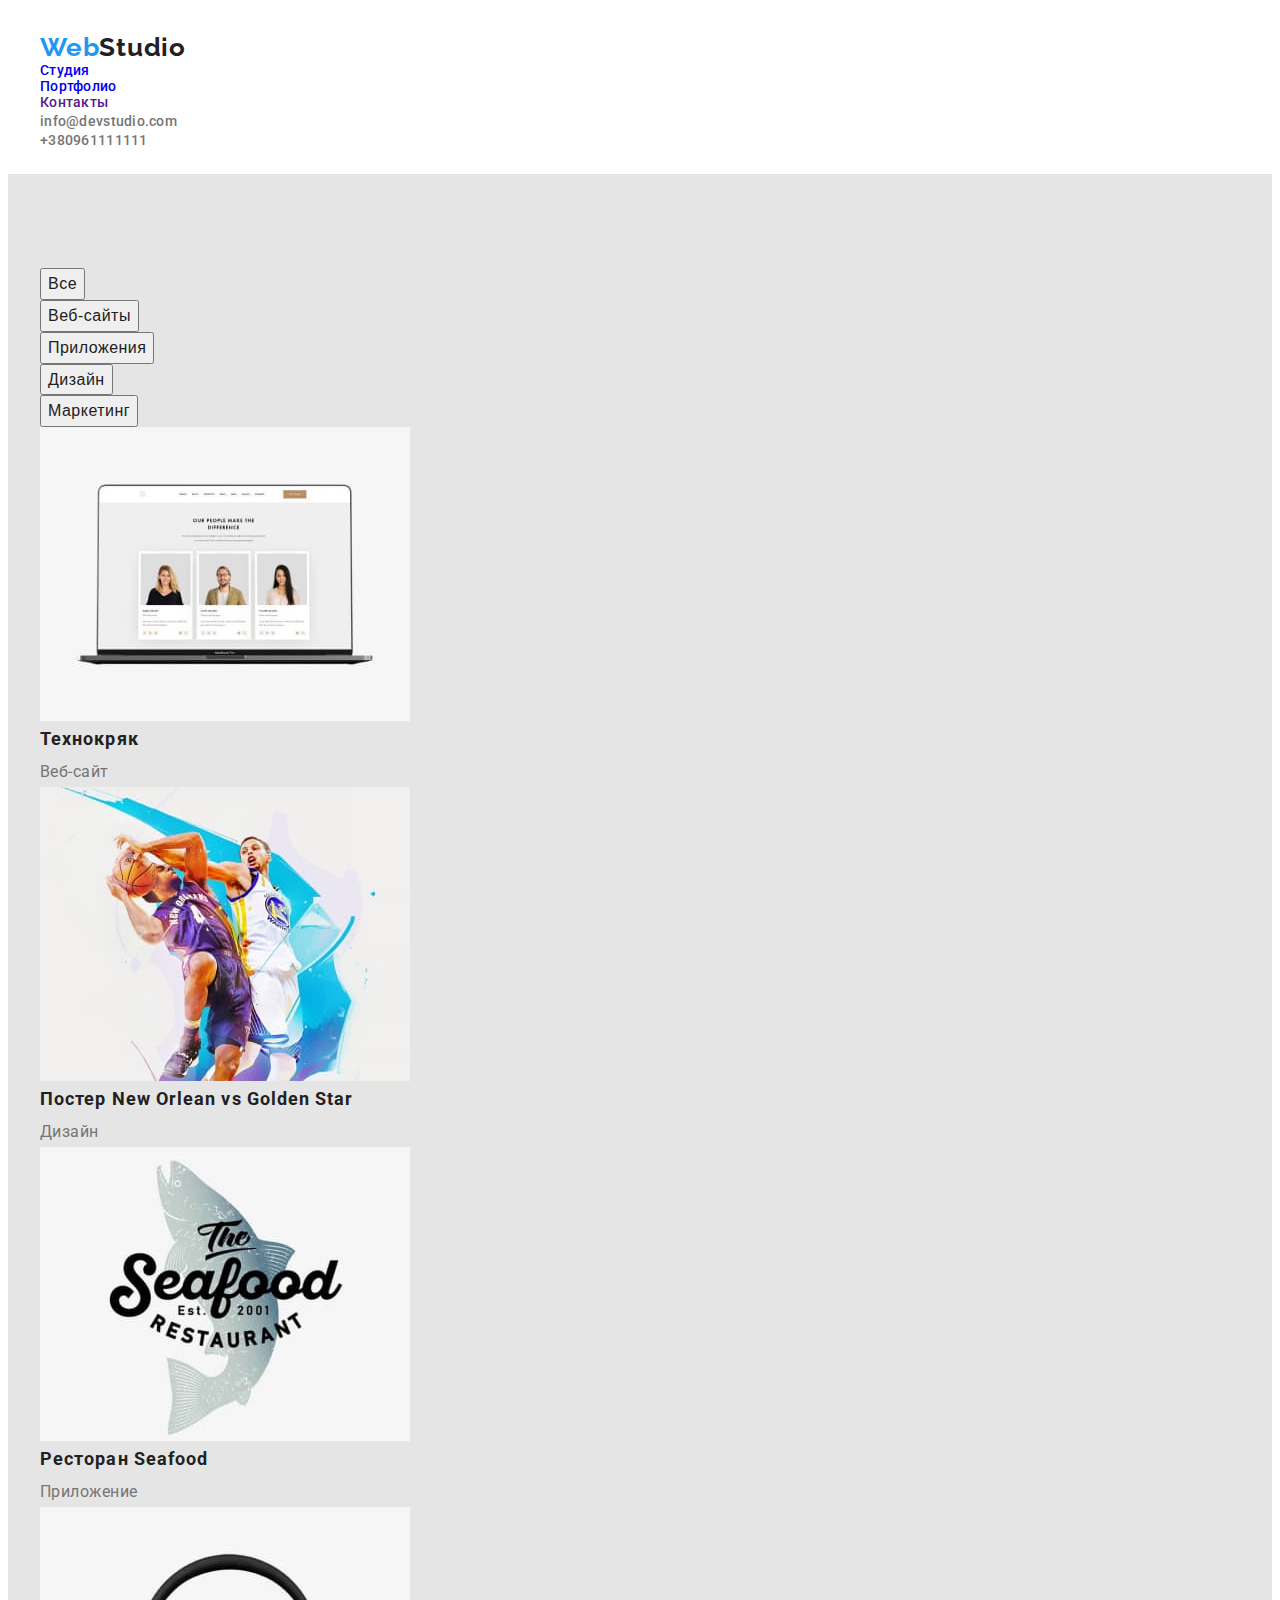
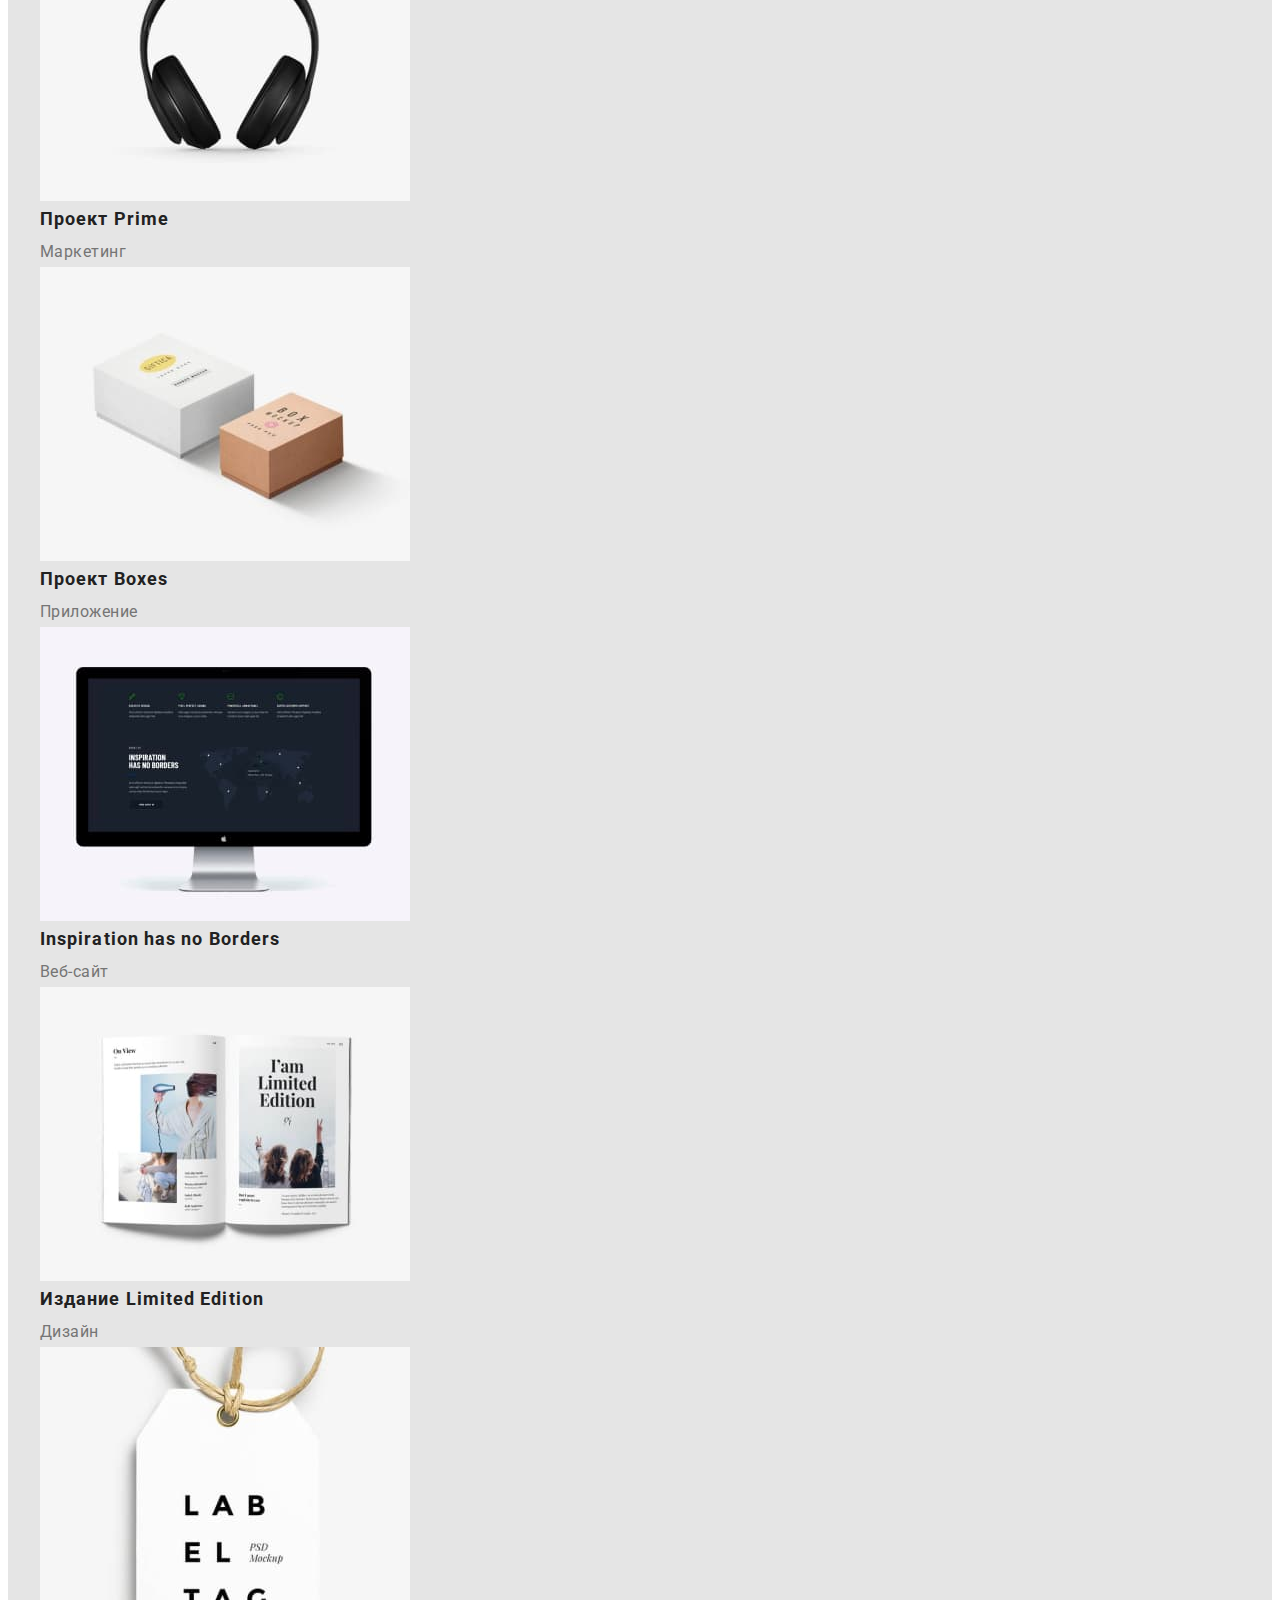
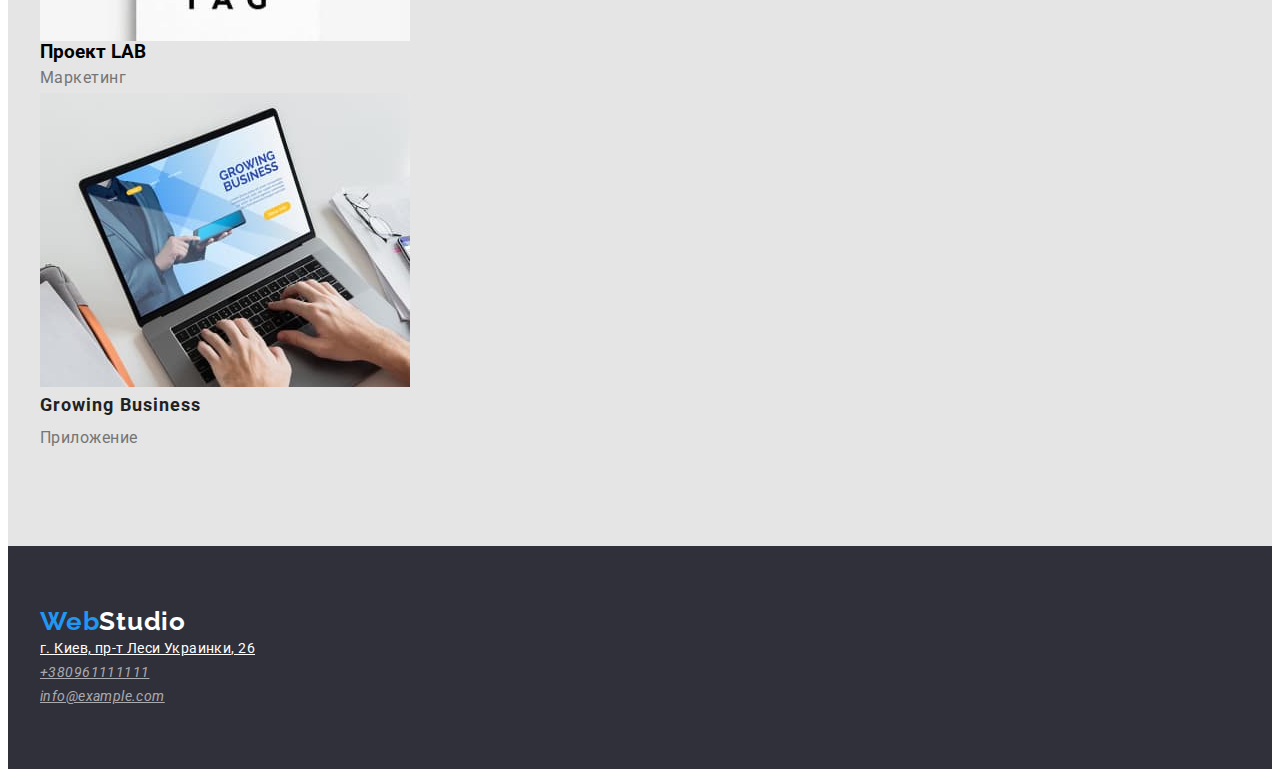
==== portfolio.html @ 47642f99 "02.01" ====
<!DOCTYPE html>
<html lang="en">
<head>
    <meta charset="UTF-8">
    <meta http-equiv="X-UA-Compatible" content="IE=edge">
    <meta name="viewport" content="width=device-width, initial-scale=1.0">
    <title>Document</title>
    <link rel="preconnect" href="https://fonts.googleapis.com">
    <link rel="preconnect" href="https://fonts.gstatic.com" crossorigin>
    <link href="https://fonts.googleapis.com/css2?family=Raleway:wght@700&family=Roboto:wght@400;500;700;900&display=swap" rel="stylesheet">
    <link rel="stylesheet" href="./css/styles.css">
</head>
<body>
    <header class="header">
        <div class="container">
        <a href="" class="logo link">Web<span class="logo-dark">Studio</span></a>
         <nav class="header-nav">
         <ul class="list header-list">
             <li class="header-item"><a class="link header-link" href="./index.html">Студия</a></li>
             <li class="header-item"><a class="link header-link" href="./navigation.html">Портфолио</a></li>
             <li class="header-item"><a class="link header-link" href="">Контакты</a></li>
         </ul>
     </nav>
     <ul class="list"> 
         <li><a class="link header-mail" href="mailto:info@devstudio.com">info@devstudio.com</a></li>
         <li><a class="link header-tel" href="tel:+380961111111">+380961111111</a></li>
     </ul>
    </div>
     </header>
    <main>
        <section class="navigation">
            <div class="container">
            <ul class="list navigation-list">
                <li><button type="button" class="navigation-btn">Все</button></li>
                <li><button type="button" class="navigation-btn">Веб-сайты</button></li>
                <li><button type="button" class="navigation-btn">Приложения</button></li>
                <li><button type="button" class="navigation-btn">Дизайн</button></li>
                <li><button type="button" class="navigation-btn">Маркетинг</button></li>
            </ul>
         <ul class="list navigation-list">
                <li class="navigation-item">
                    <img
                    src="./image2/img1.jpg"
                    alt="Веб-сайт"
                    width="370"
                    height="294"
                    />
                    <h3 class="navigation-title">Технокряк</h3>
                    <p class="navigation-text">Веб-сайт</p>
                </li>
                <li class="navigation-item">
                    <img
                    src="./image2/img2.jpg"
                    alt="Постер"
                    width=370"
                    height="294"
                    />
                    <h3 class="navigation-title" lang="en"> Постер New Orlean vs Golden Star</h3>
                    <p class="navigation-text">Дизайн</p>
                </li>
                <li class="navigation-item">
                    <img
                    src="./image2/img3.jpg"
                    alt="Ресторан"
                    width="370"
                    height="294"
                    />
                    <h3 class="navigation-title">Ресторан Seafood</h3>
                    <p class="navigation-text">Приложение</p>
                </li>
                <li class="navigation-item">
                    <img
                    src="./image2/img4.jpg"
                    alt="Наушники"
                    width="370"
                    height="294"
                    />
                    <h3 class="navigation-title">Проект Prime</h3>
                    <p class="navigation-text">Маркетинг</p>
                </li>
                <li class="navigation-item">
                    <img
                    src="./image2/img5.jpg"
                    alt="Коробки"
                    width="370"
                    height="294"
                    />
                    <h3 class="navigation-title">Проект Boxes</h3>
                    <p class="navigation-text">Приложение</p>
                </li>
                <li class="navigation-item">
                    <img
                    src="./image2/img6.jpg"
                    alt="Экран" 
                    width="370"
                    height="294"
                    />
                    <h3 class="navigation-title" lang="en">Inspiration has no Borders</h3>
                    <p class="navigation-text">Веб-сайт</p>
                </li>
                <li class="navigation-item">
                    <img
                    src="./image2/img7.jpg"
                    alt="Журнал"
                    width="370"
                    height="294"
                    />
                    <h3 class="navigation-title">Издание Limited Edition</h3>
                    <p class="navigation-text">Дизайн</p>
                </li>
                <li class="navigation-item">
                    <img
                    src="./image2/img8.jpg"
                    alt="Ярлык"
                    width="370"
                    height="294"
                    />
                    <h3>Проект LAB</h3>
                    <p class="navigation-text">Маркетинг</p>
                </li>
                <li class="navigation-item">
                    <img
                    src="./image2/img9.jpg"
                    alt="Ноутбук"
                    width="370"
                    height="294"
                    />
                    <h3 class="navigation-title" lang="en">Growing Business</h3>
                    <p class="navigation-text">Приложение</p>
                </li>
            </ul>
        </div>
        </section>
        <section class="footer">
            <div class="container"> 
            <a href="" class="logo link">Web<span class="logo-white">Studio</span></a>
            <address>
                <ul class="list">
                    <li><a class="link-footer-address" href="https://goo.gl/maps/i7HhmgkpNzpsG96B9" target="_blank" rel="noopener noreferrer">г. Киев, пр-т Леси Украинки, 26</a></li>
                    <li><a class="link-footer-tel" href="tel:+380961111111">+380961111111</a></li>
                    <li><a class="link-footer-link" href="mailto:info@example.com">info@example.com</a></li>
                </ul>
            </address>
        </div>
        </section>
    </main>
</body>
</html>
---- css/styles.css ----
:root{
  /*header*/
  --header-background: #FFFFFF;
  --header-hover-focus: #2196F3;
  --header-main: #212121;
  --header-main2:  #757575;
  /*hero*/
  --hero-background: #2F303A;
  --hero-title: #FFFFFF;
  /*section*/
  --section-background: #E5E5E5;
  --section-title: #212121;
  --section-text: #757575;
  /*content*/
  --content-background: #F5F4FA;
  --content-title: #212121;
  --content-headline: #757575;
  /*footer*/
  --footer-color-logo: #FFFFFF;




}

body {
  font-family: Roboto, sans-serif ;  
}

p, h1, h2, h3, h4, h5, h6 {
  margin: 0;
}

ul{
  margin: 0;
  padding: 0;
}

button{
  cursor: pointer;
}

.list {
    list-style: none;
}

.link {
    text-decoration: none;
}

.container {
  width: 1200px;
  padding-left: 15px;
  padding-right: 15px;
  margin: 0 auto;
}

img {
  display: block;
}
/* ---------------------------HEADER-----------------------------*/

.header{
  background-color: var(--header-background);
  padding-top: 24px;
  padding-bottom: 25px;
}

.logo{
font-family: Raleway;
font-weight: 700;
font-size: 26px;
line-height: 1.19;
/* identical to box height */
letter-spacing: 0.03em;
color: var(--header-hover-focus);
}

.logo-dark{
  color: var(--header-main);
}



.header-item{
font-weight: 500;
font-size: 14px;
line-height: 1.14;
letter-spacing: 0.02em;

color: var(--header-second);
}

.header-link:hover,
.header-link:focus{

  color: var(--header-hover-focus) ;
}

.header-mail,
.header-tel {
font-weight: 500;
font-size: 14px;
line-height: 1.14;
letter-spacing: 0.02em;

color: var(--header-main2);
}

.header-mail:hover,
.header-mail:focus{
  color: var(--header-hover-focus);
}

.header-tel:hover,
.header-tel:focus{
  color: var(--header-hover-focus);
}

/*------------------Hero-----------------*/

.hero{
  background-color: var(--hero-background);
  padding-top: 200px;
  padding-bottom: 200px;
}

.hero-title{
font-weight: 900;
font-size: 44px;
line-height: 1.36;
/* or 136% */
text-align: center;
letter-spacing: 0.06em;
text-transform: uppercase;
color: var(--hero-title);
}

.hero-btn{
font-weight: 700;
font-size: 16px;
line-height: 1.87;
/* identical to box height, or 187% */

display: flex;
align-items: center;
text-align: center;
letter-spacing: 0.06em;

color: var(--hero-title);
}

.hero-btn{
  background-color: var(--header-hover-focus);
}
.hero-btn:hover,
.hero-btn:focus{
  background-color: var(--header-hover-focus)
}

/*---------------------section----------------*/

.section{
  background-color: var(--section-background);
 padding-top: 94px;
 padding-bottom: 94px;
}

.section-pretitle{
font-weight: 700;
font-size: 14px;
line-height: 1.14;
letter-spacing: 0.03em;
text-transform: uppercase;

color: var(--section-title);
}

.section-text{
font-weight: 400;
font-size: 14px;
line-height: 1.71;
/* or 171% */

letter-spacing: 0.03em;

color: var(--section-text);
}

.section-title{
font-weight: 700;
font-size: 36px;
line-height: 42px;
text-align: center;
letter-spacing: 0.03em;

color: var(--section-title)


}

/*------------------------Content---------------*/

.content{
  background-color: var(--content-background);
padding-top: 94px;
padding-bottom: 94px;
}

.content-title{
font-weight: 700;
font-size: 36px;
line-height: 1.16;
text-align: center;
letter-spacing: 0.03em;

color: var(--content-title);
}

.content-after-title{
font-weight: 500;
font-size: 16px;
line-height: 1.19;
/* identical to box height */

text-align: center;
letter-spacing: 0.03em;

color: var(--content-title);
}

.content-headline{
font-weight: 400;
font-size: 16px;
line-height: 1.19;
/* identical to box height */

text-align: center;
letter-spacing: 0.03em;

color: var(--content-headline);
}

/*------------Footer--------------*/

.footer{
  background-color: var(--hero-background);
padding-top: 60px;
padding-bottom: 60px;
}


.logo-white{
  color:var(--footer-color-logo)
}

.link-footer-address{
  font-family: Roboto;
font-style: normal;
font-weight: 400;
font-size: 14px;
line-height: 1.71;
/* or 171% */

letter-spacing: 0.03em;

color: var(--footer-color-logo);

}

.link-footer-tel,
.link-footer-link{
font-weight: 400;
font-size: 14px;
line-height: 1.71;
/* or 171% */

letter-spacing: 0.03em;

color: rgba(255, 255, 255, 0.6);

}

/*--------------------Navigation----------------*/

.navigation{
  background-color: var(--section-background);
padding-top: 94px;
padding-bottom: 94px;
}

.navigation-btn{
font-weight: 500;
font-size: 16px;
line-height: 1.62;
/* identical to box height, or 162% */

text-align: center;
letter-spacing: 0.03em;

color: var(--section-title);
}

.navigation-btn:hover,
.navigation-btn:focus{
  background-color: var(--header-hover-focus);
  color: var(--footer-color-logo);
}
.navigation-title{
font-weight: 700;
font-size: 18px;
line-height: 2;
/* identical to box height, or 200% */

letter-spacing: 0.06em;

color: var(--section-title);
}
.navigation-text{
font-weight: 400;
font-size: 16px;
line-height: 1.87;
/* identical to box height, or 187% */

letter-spacing: 0.03em;

color: var(--header-main2);
}
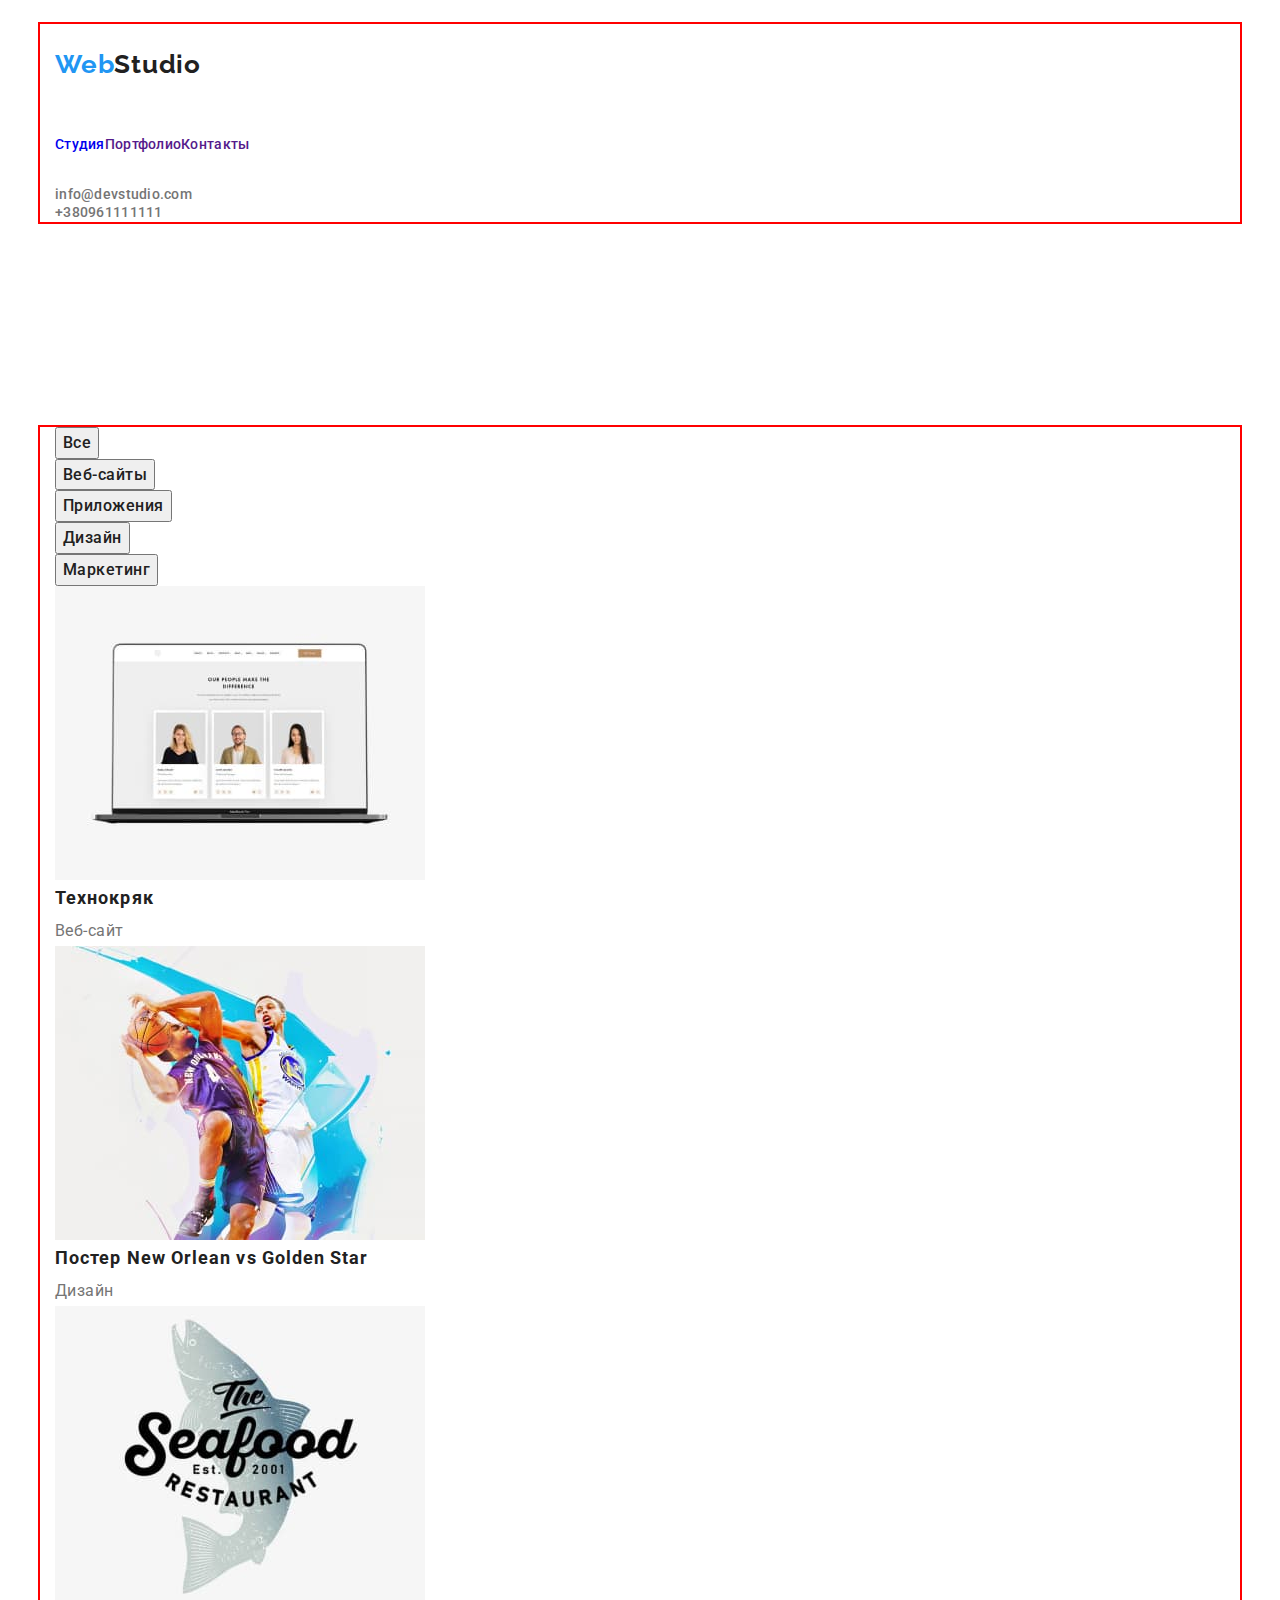
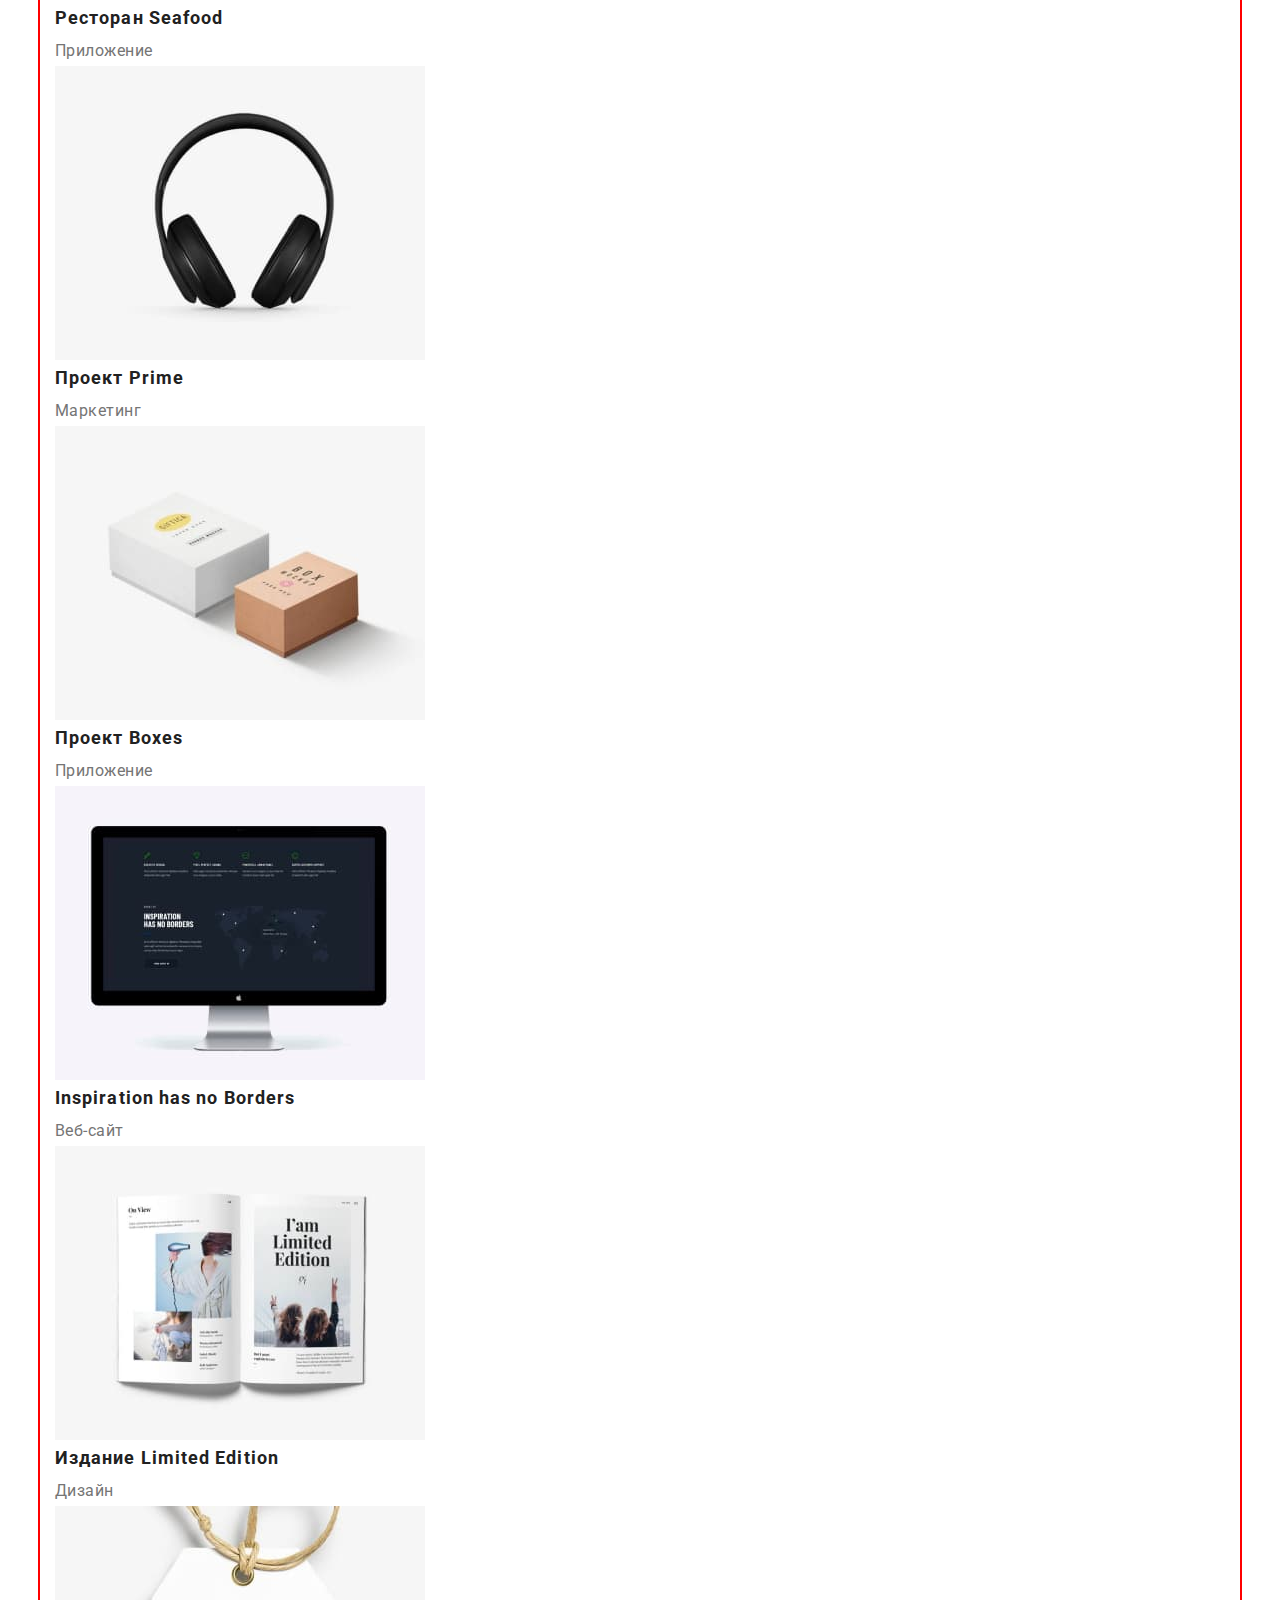
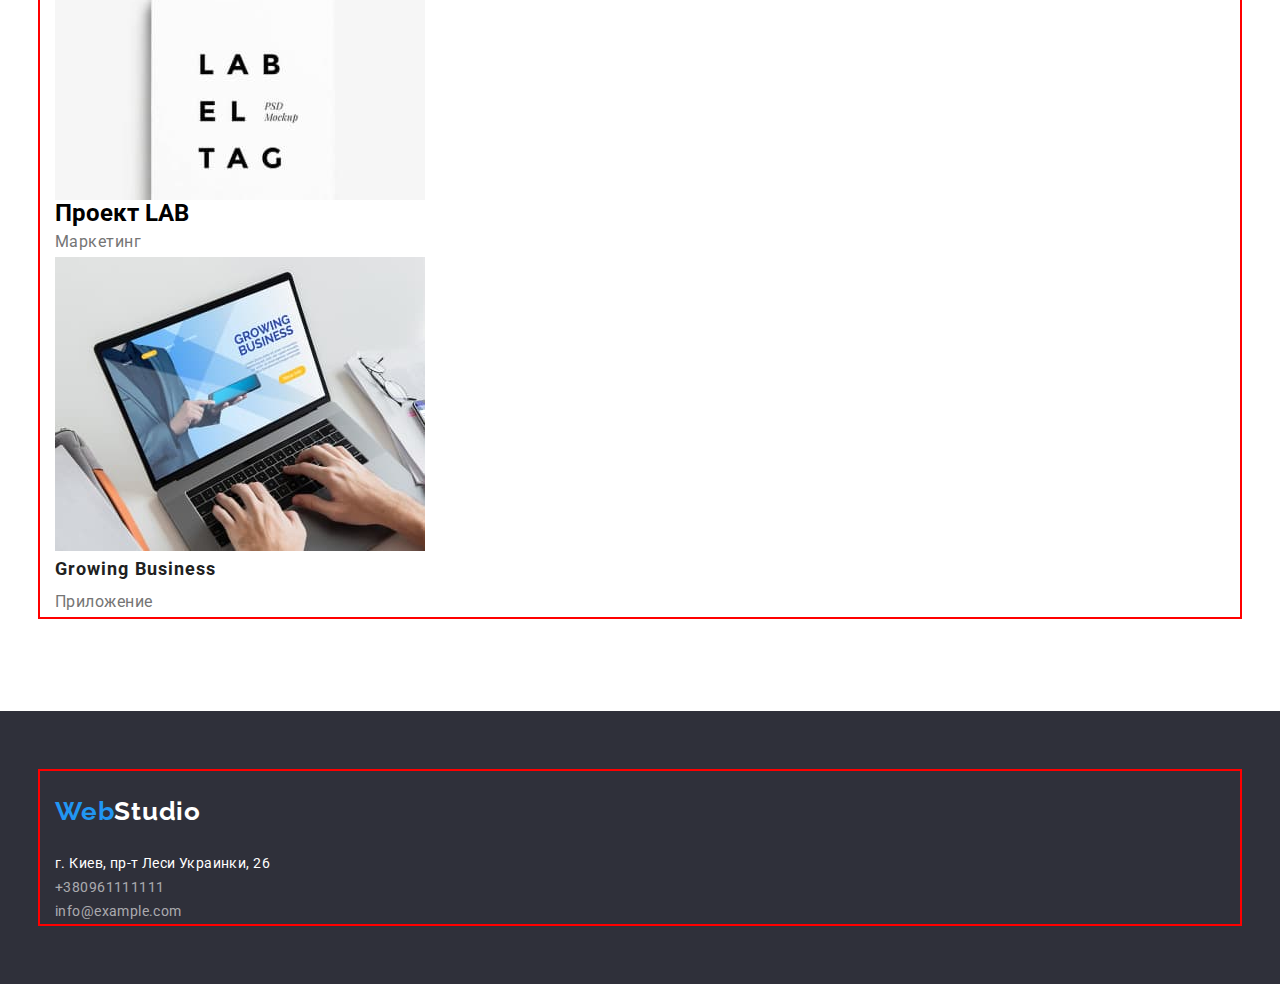
==== commit 5970985b: "." ====
--- a/portfolio.html
+++ b/portfolio.html
@@ -8,6 +8,10 @@
     <link rel="preconnect" href="https://fonts.googleapis.com">
     <link rel="preconnect" href="https://fonts.gstatic.com" crossorigin>
     <link href="https://fonts.googleapis.com/css2?family=Raleway:wght@700&family=Roboto:wght@400;500;700;900&display=swap" rel="stylesheet">
+    <link
+      rel="stylesheet"
+      href="https://cdnjs.cloudflare.com/ajax/libs/modern-normalize/1.1.0/modern-normalize.min.css"
+    />
     <link rel="stylesheet" href="./css/styles.css">
 </head>
 <body>
@@ -17,7 +21,7 @@
          <nav class="header-nav">
          <ul class="list header-list">
              <li class="header-item"><a class="link header-link" href="./index.html">Студия</a></li>
-             <li class="header-item"><a class="link header-link" href="./navigation.html">Портфолио</a></li>
+             <li class="header-item"><a class="link header-link" href="">Портфолио</a></li>
              <li class="header-item"><a class="link header-link" href="">Контакты</a></li>
          </ul>
      </nav>
@@ -30,6 +34,7 @@
     <main>
         <section class="navigation">
             <div class="container">
+            <h2 class="visually-hidden">Заголовок-второй</h2>
             <ul class="list navigation-list">
                 <li><button type="button" class="navigation-btn">Все</button></li>
                 <li><button type="button" class="navigation-btn">Веб-сайты</button></li>
@@ -45,7 +50,7 @@
                     width="370"
                     height="294"
                     />
-                    <h3 class="navigation-title">Технокряк</h3>
+                    <h2 class="navigation-title">Технокряк</h2>
                     <p class="navigation-text">Веб-сайт</p>
                 </li>
                 <li class="navigation-item">
@@ -55,7 +60,7 @@
                     width=370"
                     height="294"
                     />
-                    <h3 class="navigation-title" lang="en"> Постер New Orlean vs Golden Star</h3>
+                    <h2 class="navigation-title" lang="en"> Постер New Orlean vs Golden Star</h2>
                     <p class="navigation-text">Дизайн</p>
                 </li>
                 <li class="navigation-item">
@@ -65,7 +70,7 @@
                     width="370"
                     height="294"
                     />
-                    <h3 class="navigation-title">Ресторан Seafood</h3>
+                    <h2 class="navigation-title">Ресторан Seafood</h2>
                     <p class="navigation-text">Приложение</p>
                 </li>
                 <li class="navigation-item">
@@ -75,7 +80,7 @@
                     width="370"
                     height="294"
                     />
-                    <h3 class="navigation-title">Проект Prime</h3>
+                    <h2 class="navigation-title">Проект Prime</h2>
                     <p class="navigation-text">Маркетинг</p>
                 </li>
                 <li class="navigation-item">
@@ -85,7 +90,7 @@
                     width="370"
                     height="294"
                     />
-                    <h3 class="navigation-title">Проект Boxes</h3>
+                    <h2 class="navigation-title">Проект Boxes</h2>
                     <p class="navigation-text">Приложение</p>
                 </li>
                 <li class="navigation-item">
@@ -95,7 +100,7 @@
                     width="370"
                     height="294"
                     />
-                    <h3 class="navigation-title" lang="en">Inspiration has no Borders</h3>
+                    <h2 class="navigation-title" lang="en">Inspiration has no Borders</h2>
                     <p class="navigation-text">Веб-сайт</p>
                 </li>
                 <li class="navigation-item">
@@ -105,7 +110,7 @@
                     width="370"
                     height="294"
                     />
-                    <h3 class="navigation-title">Издание Limited Edition</h3>
+                    <h2 class="navigation-title">Издание Limited Edition</h2>
                     <p class="navigation-text">Дизайн</p>
                 </li>
                 <li class="navigation-item">
@@ -115,7 +120,7 @@
                     width="370"
                     height="294"
                     />
-                    <h3>Проект LAB</h3>
+                    <h2>Проект LAB</h2>
                     <p class="navigation-text">Маркетинг</p>
                 </li>
                 <li class="navigation-item">
@@ -125,20 +130,20 @@
                     width="370"
                     height="294"
                     />
-                    <h3 class="navigation-title" lang="en">Growing Business</h3>
+                    <h2 class="navigation-title" lang="en">Growing Business</h2>
                     <p class="navigation-text">Приложение</p>
                 </li>
             </ul>
         </div>
         </section>
         <section class="footer">
-            <div class="container"> 
+            <div class="container">
             <a href="" class="logo link">Web<span class="logo-white">Studio</span></a>
             <address>
                 <ul class="list">
-                    <li><a class="link-footer-address" href="https://goo.gl/maps/i7HhmgkpNzpsG96B9" target="_blank" rel="noopener noreferrer">г. Киев, пр-т Леси Украинки, 26</a></li>
-                    <li><a class="link-footer-tel" href="tel:+380961111111">+380961111111</a></li>
-                    <li><a class="link-footer-link" href="mailto:info@example.com">info@example.com</a></li>
+                    <li><a class="link footer-address" href="https://goo.gl/maps/i7HhmgkpNzpsG96B9" target="_blank" rel="noopener noreferrer">г. Киев, пр-т Леси Украинки, 26</a></li>
+                    <li><a class="link footer-tel" href="tel:+380961111111">+380961111111</a></li>
+                    <li><a class="link footer-link" href="mailto:info@example.com">info@example.com</a></li>
                 </ul>
             </address>
         </div>
--- a/css/styles.css
+++ b/css/styles.css
@@ -1,44 +1,32 @@
 :root{
-  /*header*/
-  --header-background: #FFFFFF;
-  --header-hover-focus: #2196F3;
-  --header-main: #212121;
-  --header-main2:  #757575;
-  /*hero*/
-  --hero-background: #2F303A;
-  --hero-title: #FFFFFF;
-  /*section*/
-  --section-background: #E5E5E5;
-  --section-title: #212121;
-  --section-text: #757575;
-  /*content*/
-  --content-background: #F5F4FA;
-  --content-title: #212121;
-  --content-headline: #757575;
-  /*footer*/
+  --main-color: #212121;
+  --color-title: #FFFFFF;
+  --text-color: #757575;
+  --color-hover: #2196F3;
+  --background-header: #FFFFFF;
+  --background-hero: #2F303A;
+  --background-section: #E5E5E5;
+  --background-content:#F5F4FA;
   --footer-color-logo: #FFFFFF;
-
-
-
-
-}
+}
+  
+
 
 body {
   font-family: Roboto, sans-serif ;  
-}
-
-p, h1, h2, h3, h4, h5, h6 {
-  margin: 0;
-}
-
-ul{
+
+}
+
+h1,
+h2,
+h3,
+p,
+ul,
+li{
   margin: 0;
   padding: 0;
 }
 
-button{
-  cursor: pointer;
-}
 
 .list {
     list-style: none;
@@ -48,288 +36,299 @@
     text-decoration: none;
 }
 
-.container {
+.visually-hidden {
+  position: absolute;
+  width: 1px;
+  height: 1px;
+  margin: -1px;
+  border: 0;
+  padding: 0;
+
+  white-space: nowrap;
+  clip-path: inset(100%);
+  clip: rect(0 0 0 0);
+  overflow: hidden;
+}
+
+
+.container{
   width: 1200px;
   padding-left: 15px;
   padding-right: 15px;
   margin: 0 auto;
-}
-
-img {
+  outline: 2px solid red;
+}
+
+img{
   display: block;
-}
+
+}
+
 /* ---------------------------HEADER-----------------------------*/
 
-.header{
+.header {
   background-color: var(--header-background);
   padding-top: 24px;
   padding-bottom: 25px;
 }
 
-.logo{
-font-family: Raleway;
-font-weight: 700;
-font-size: 26px;
-line-height: 1.19;
-/* identical to box height */
-letter-spacing: 0.03em;
-color: var(--header-hover-focus);
-}
-
-.logo-dark{
-  color: var(--header-main);
-}
-
-
-
-.header-item{
-font-weight: 500;
-font-size: 14px;
-line-height: 1.14;
-letter-spacing: 0.02em;
-
-color: var(--header-second);
+.header-container {
+  display: flex;
+}
+
+.header-list{
+  display: flex;
+}
+
+
+.logo {
+  padding: 25px 0;
+  display: inline-block;
+  padding-right: 93px;
+  font-family: Raleway;
+  font-weight: 700;
+  font-size: 26px;
+  line-height: 1.19;
+  letter-spacing: 0.03em;
+  color: var(--color-hover);
+}
+
+.logo-dark {
+  color: var(--main-color);
+}
+
+
+
+.header-item {
+ padding: 32px 0;
+  font-weight: 500;
+  font-size: 14px;
+  line-height: 1.14;
+  letter-spacing: 0.02em;
+  color: var(--main-color);
 }
 
 .header-link:hover,
-.header-link:focus{
-
-  color: var(--header-hover-focus) ;
+.header-link:focus {
+  color: var(--color-hover);
 }
 
 .header-mail,
 .header-tel {
-font-weight: 500;
-font-size: 14px;
-line-height: 1.14;
-letter-spacing: 0.02em;
-
-color: var(--header-main2);
+  font-weight: 500;
+  font-size: 14px;
+  line-height: 1.14;
+  letter-spacing: 0.02em;
+  color: var(--text-color);
+}
+
+.header-mail {
+  padding-top: 32px;
+  padding-bottom: 32px;
+}
+
+.header-tel {
+  padding-top: 32px;
+  padding-bottom: 32px;
 }
 
 .header-mail:hover,
-.header-mail:focus{
-  color: var(--header-hover-focus);
+.header-mail:focus {
+  color: var(--color-hover);
 }
 
 .header-tel:hover,
-.header-tel:focus{
-  color: var(--header-hover-focus);
+.header-tel:focus {
+  color: var(--color-hover);
 }
 
 /*------------------Hero-----------------*/
 
-.hero{
-  background-color: var(--hero-background);
+.hero {
   padding-top: 200px;
   padding-bottom: 200px;
-}
-
-.hero-title{
-font-weight: 900;
-font-size: 44px;
-line-height: 1.36;
-/* or 136% */
-text-align: center;
-letter-spacing: 0.06em;
-text-transform: uppercase;
-color: var(--hero-title);
-}
-
-.hero-btn{
-font-weight: 700;
-font-size: 16px;
-line-height: 1.87;
-/* identical to box height, or 187% */
-
-display: flex;
-align-items: center;
-text-align: center;
-letter-spacing: 0.06em;
-
-color: var(--hero-title);
-}
-
-.hero-btn{
-  background-color: var(--header-hover-focus);
-}
+  background-color: var(--background-hero);
+}
+
+
+.hero-title {
+  font-weight: 900;
+  font-size: 44px;
+  line-height: 1.36;
+  text-align: center;
+  letter-spacing: 0.06em;
+  text-transform: uppercase;
+  color: var(--color-title);
+}
+
+.hero-btn {
+  padding-top: 40px;
+  border-radius: 4px;
+  font-weight: 700;
+  font-size: 16px;
+  line-height: 1.87;
+  align-items: center;
+  text-align: center;
+  letter-spacing: 0.06em;
+  color: var(--color-title);
+  background-color: var(--color-hover);
+
+  cursor: pointer;
+}
+
 .hero-btn:hover,
-.hero-btn:focus{
-  background-color: var(--header-hover-focus)
+.hero-btn:focus {
+  background-color: var(--color-hover);
 }
 
 /*---------------------section----------------*/
 
-.section{
+.section {
+  padding-top: 94px;
+  padding-bottom: 94px;
   background-color: var(--section-background);
- padding-top: 94px;
- padding-bottom: 94px;
-}
-
-.section-pretitle{
-font-weight: 700;
-font-size: 14px;
-line-height: 1.14;
-letter-spacing: 0.03em;
-text-transform: uppercase;
-
-color: var(--section-title);
-}
-
-.section-text{
-font-weight: 400;
-font-size: 14px;
-line-height: 1.71;
-/* or 171% */
-
-letter-spacing: 0.03em;
-
-color: var(--section-text);
-}
-
-.section-title{
-font-weight: 700;
-font-size: 36px;
-line-height: 42px;
-text-align: center;
-letter-spacing: 0.03em;
-
-color: var(--section-title)
-
-
+}
+
+.section-pretitle {
+  font-weight: 700;
+  font-size: 14px;
+  line-height: 1.14;
+  letter-spacing: 0.03em;
+  text-transform: uppercase;
+  color: var(--main-color);
+}
+
+.section-text {
+  font-weight: 400;
+  font-size: 14px;
+  line-height: 1.71;
+  letter-spacing: 0.03em;
+  color: var(--text-color);
+}
+
+.section-title {
+  font-weight: 700;
+  font-size: 36px;
+  line-height: 42px;
+  text-align: center;
+  letter-spacing: 0.03em;
+  color: var(--main-color);
 }
 
 /*------------------------Content---------------*/
 
-.content{
-  background-color: var(--content-background);
-padding-top: 94px;
-padding-bottom: 94px;
-}
-
-.content-title{
-font-weight: 700;
-font-size: 36px;
-line-height: 1.16;
-text-align: center;
-letter-spacing: 0.03em;
-
-color: var(--content-title);
-}
-
-.content-after-title{
-font-weight: 500;
-font-size: 16px;
-line-height: 1.19;
-/* identical to box height */
-
-text-align: center;
-letter-spacing: 0.03em;
-
-color: var(--content-title);
-}
-
-.content-headline{
-font-weight: 400;
-font-size: 16px;
-line-height: 1.19;
-/* identical to box height */
-
-text-align: center;
-letter-spacing: 0.03em;
-
-color: var(--content-headline);
+.content {
+  padding-top: 94px;
+  padding-bottom: 94px;
+  background-color: var(--background-content);
+}
+
+.content-title {
+  font-weight: 700;
+  font-size: 36px;
+  line-height: 1.16;
+  text-align: center;
+  letter-spacing: 0.03em;
+  color: var(--content-title);
+}
+
+.content-after-title {
+  font-weight: 500;
+  font-size: 16px;
+  line-height: 1.19;
+  text-align: center;
+  letter-spacing: 0.03em;
+  color: var(--main-color);
+}
+
+.content-headline {
+  font-weight: 400;
+  font-size: 16px;
+  line-height: 1.19;
+  text-align: center;
+  letter-spacing: 0.03em;
+  color: var(--text-color);
 }
 
 /*------------Footer--------------*/
 
-.footer{
-  background-color: var(--hero-background);
-padding-top: 60px;
-padding-bottom: 60px;
-}
-
-
-.logo-white{
-  color:var(--footer-color-logo)
-}
-
-.link-footer-address{
+.footer {
+  padding-top: 60px;
+  padding-bottom: 60px;
+  background-color: var(--background-hero);
+}
+
+.logo-white {
+  color:var(--footer-color-logo);
+}
+
+.footer-address {
   font-family: Roboto;
-font-style: normal;
-font-weight: 400;
-font-size: 14px;
-line-height: 1.71;
-/* or 171% */
-
-letter-spacing: 0.03em;
-
-color: var(--footer-color-logo);
-
-}
-
-.link-footer-tel,
-.link-footer-link{
-font-weight: 400;
-font-size: 14px;
-line-height: 1.71;
-/* or 171% */
-
-letter-spacing: 0.03em;
-
-color: rgba(255, 255, 255, 0.6);
-
+  font-style: normal;
+  font-weight: 400;
+  font-size: 14px;
+  line-height: 1.71;
+  letter-spacing: 0.03em;
+  color: var(--color-title);
+
+}
+
+.footer-tel,
+.footer-link {
+  font-weight: 400;
+  font-style: normal;
+  font-size: 14px;
+  line-height: 1.71;
+  letter-spacing: 0.03em;
+  color: rgba(255, 255, 255, 0.6);
 }
 
 /*--------------------Navigation----------------*/
 
-.navigation{
-  background-color: var(--section-background);
-padding-top: 94px;
-padding-bottom: 94px;
-}
-
-.navigation-btn{
-font-weight: 500;
-font-size: 16px;
-line-height: 1.62;
-/* identical to box height, or 162% */
-
-text-align: center;
-letter-spacing: 0.03em;
-
-color: var(--section-title);
+.navigation {
+  padding-top: 180px;
+  padding-bottom: 94px;
+}
+
+
+
+.navigation-btn {
+  font-weight: 500;
+  font-size: 16px;
+  line-height: 1.62;
+  text-align: center;
+  letter-spacing: 0.03em; 
+  color: var(--main-color);
+
+  cursor: pointer;
 }
 
 .navigation-btn:hover,
-.navigation-btn:focus{
-  background-color: var(--header-hover-focus);
+.navigation-btn:focus {
+  background-color: var(--color-hover);
   color: var(--footer-color-logo);
 }
-.navigation-title{
-font-weight: 700;
-font-size: 18px;
-line-height: 2;
-/* identical to box height, or 200% */
-
-letter-spacing: 0.06em;
-
-color: var(--section-title);
-}
-.navigation-text{
-font-weight: 400;
-font-size: 16px;
-line-height: 1.87;
-/* identical to box height, or 187% */
-
-letter-spacing: 0.03em;
-
-color: var(--header-main2);
-}
-
-
-
-
-
-
-
+
+
+.navigation-title {
+  font-weight: 700;
+  font-size: 18px;
+  line-height: 2.00; 
+  letter-spacing: 0.06em;
+  color: var(--main-color);
+}
+
+.navigation-text {
+  font-weight: 400;
+  font-size: 16px;
+  line-height: 1.87;
+  letter-spacing: 0.03em;
+  color: var(--text-color);
+}
+
+
+
+
+
+
+
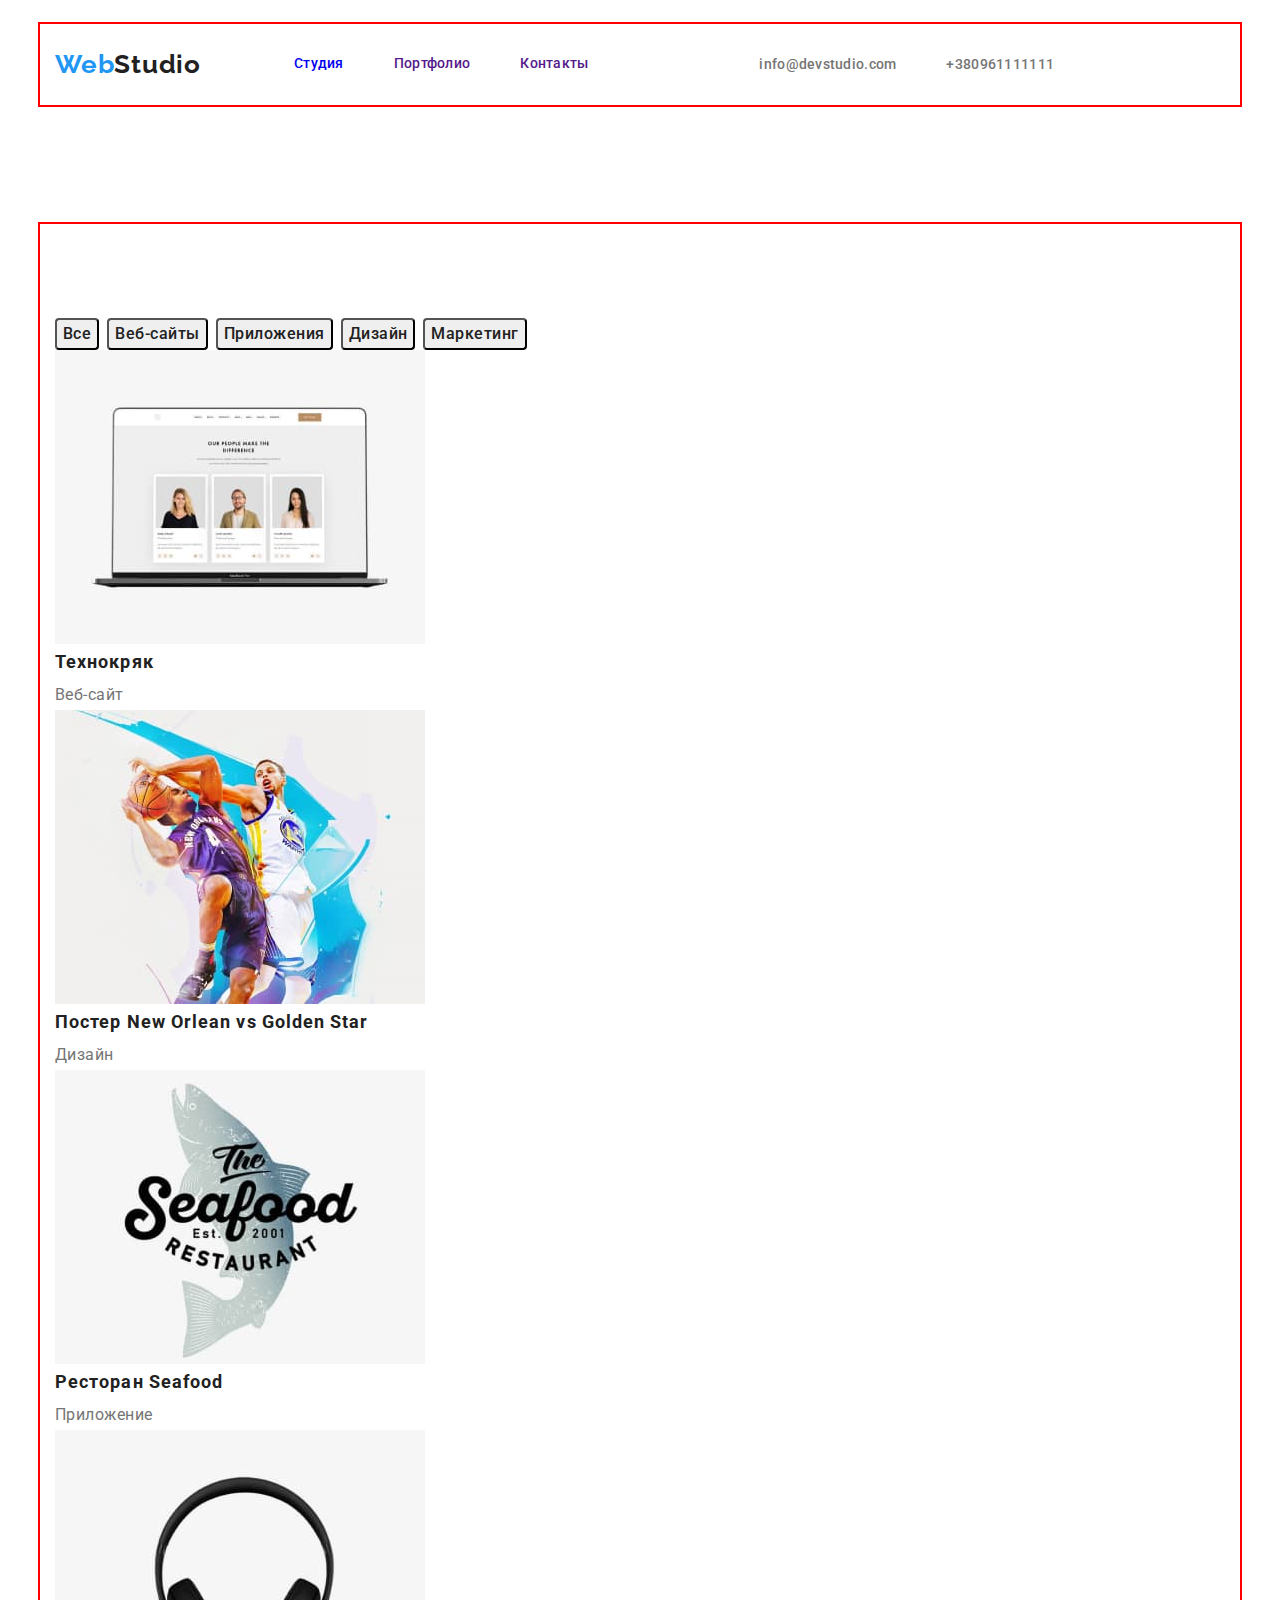
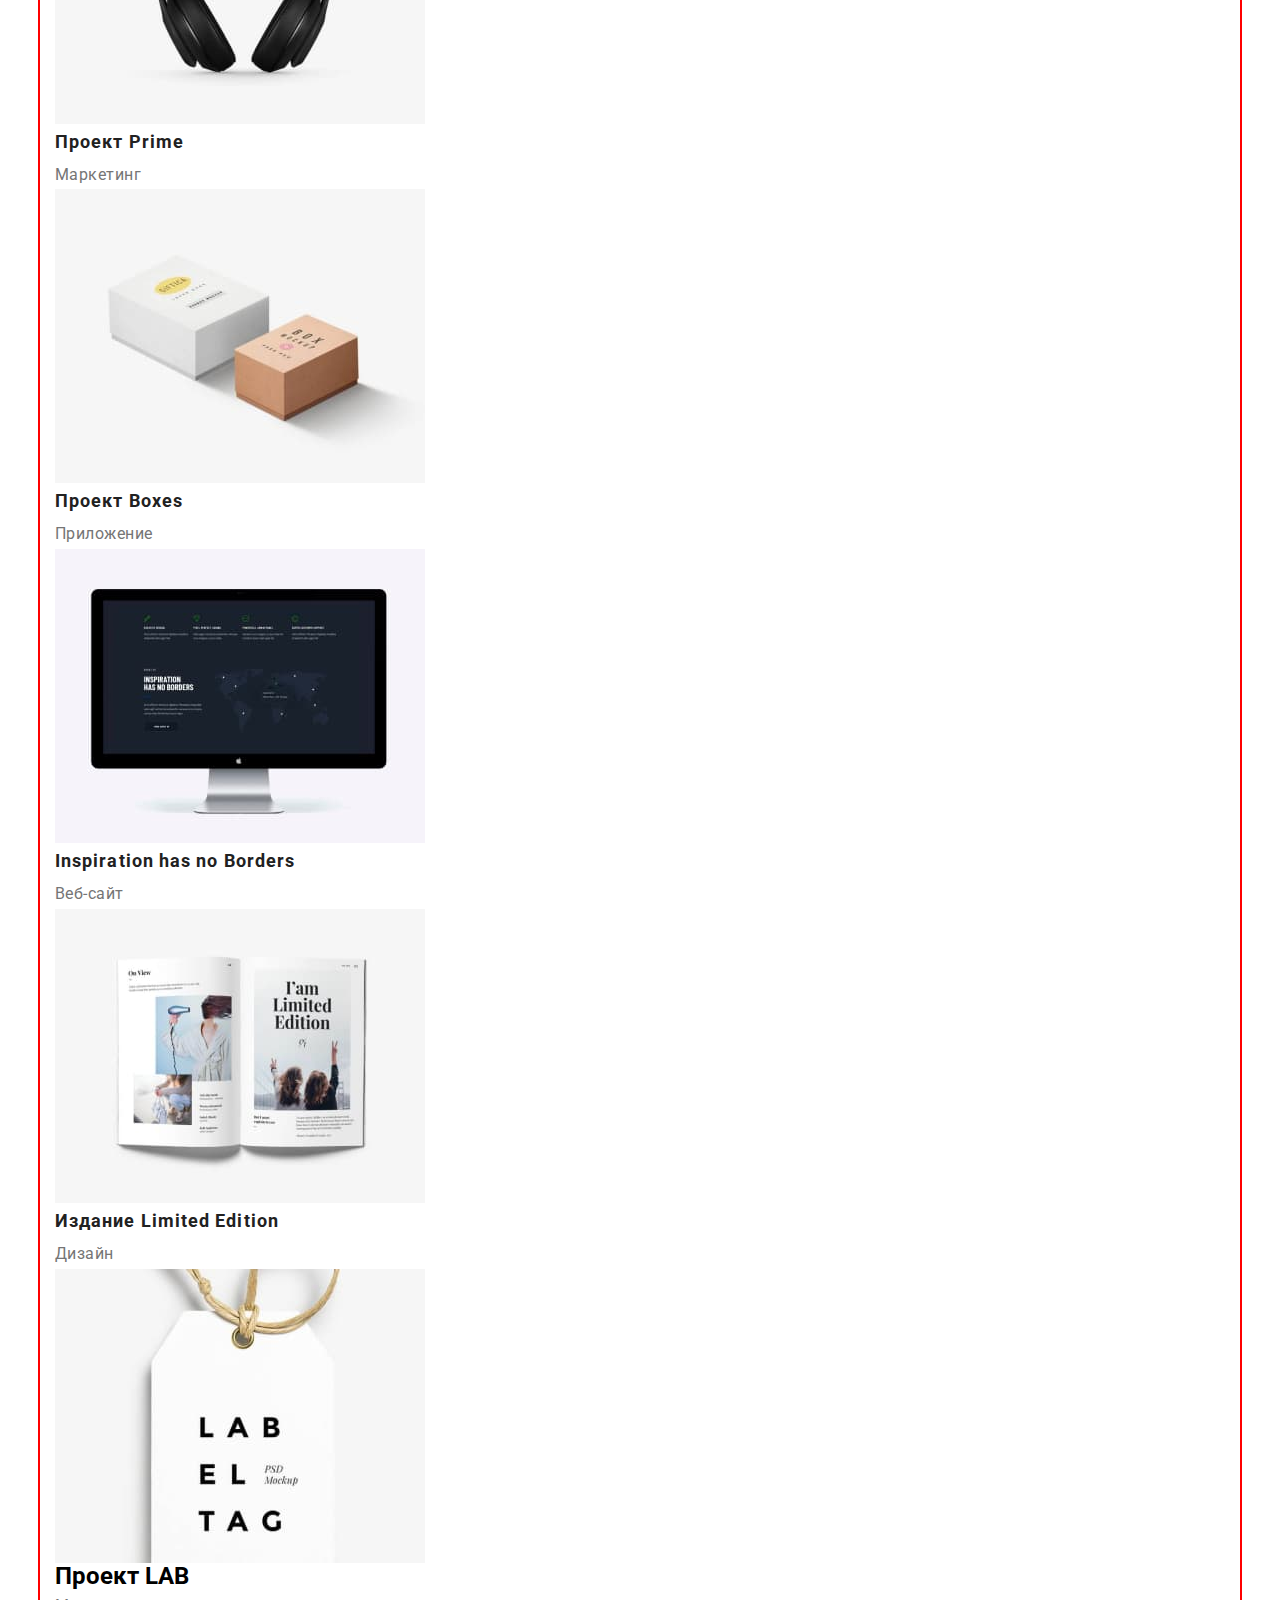
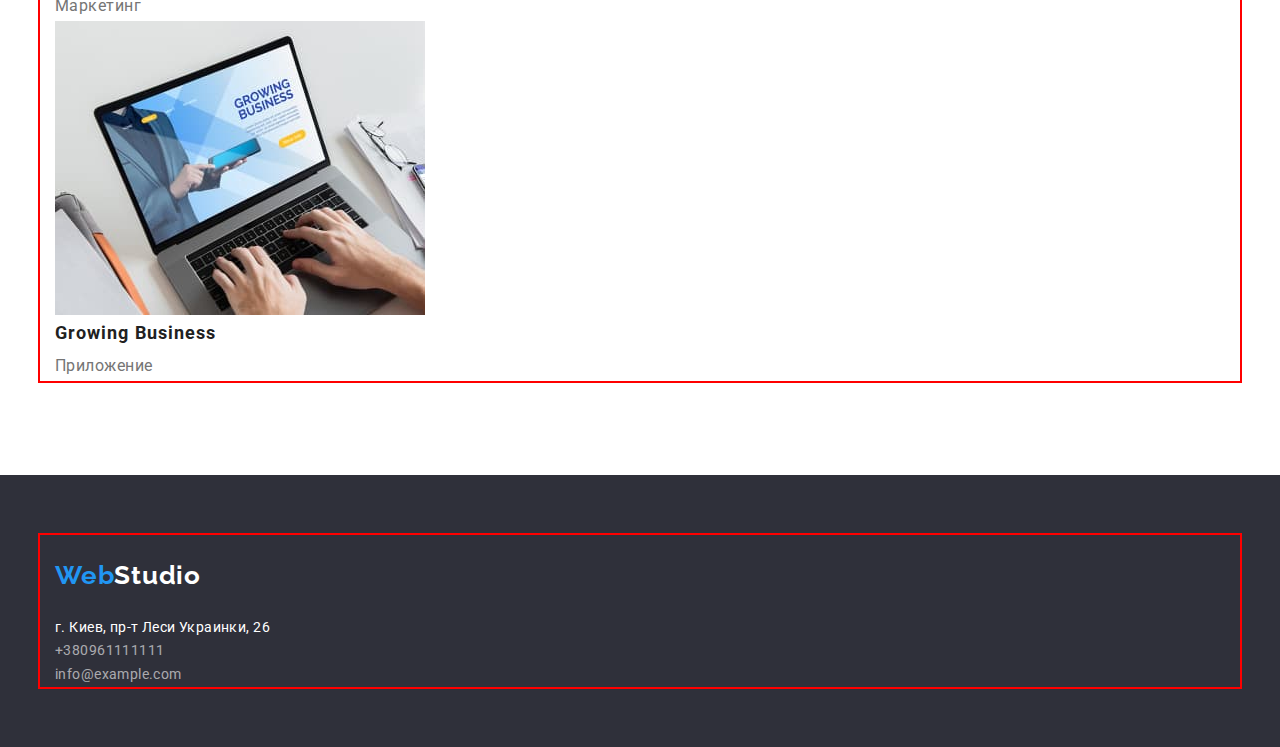
==== commit 7b04e48c: "1" ====
--- a/portfolio.html
+++ b/portfolio.html
@@ -16,7 +16,7 @@
 </head>
 <body>
     <header class="header">
-        <div class="container">
+        <div class="container header-container">
         <a href="" class="logo link">Web<span class="logo-dark">Studio</span></a>
          <nav class="header-nav">
          <ul class="list header-list">
@@ -25,7 +25,7 @@
              <li class="header-item"><a class="link header-link" href="">Контакты</a></li>
          </ul>
      </nav>
-     <ul class="list"> 
+     <ul class="list header-contact"> 
          <li><a class="link header-mail" href="mailto:info@devstudio.com">info@devstudio.com</a></li>
          <li><a class="link header-tel" href="tel:+380961111111">+380961111111</a></li>
      </ul>
@@ -42,7 +42,7 @@
                 <li><button type="button" class="navigation-btn">Дизайн</button></li>
                 <li><button type="button" class="navigation-btn">Маркетинг</button></li>
             </ul>
-         <ul class="list navigation-list">
+         <ul class="list">
                 <li class="navigation-item">
                     <img
                     src="./image2/img1.jpg"
--- a/css/styles.css
+++ b/css/styles.css
@@ -8,32 +8,31 @@
   --background-section: #E5E5E5;
   --background-content:#F5F4FA;
   --footer-color-logo: #FFFFFF;
+  --header-boder-color: #ECECEC;
 }
   
 
 
 body {
-  font-family: Roboto, sans-serif ;  
-
+  font-family: Roboto, sans-serif;  
 }
 
 h1,
 h2,
 h3,
 p,
-ul,
-li{
+ul {
   margin: 0;
   padding: 0;
 }
 
 
 .list {
-    list-style: none;
+  list-style: none;
 }
 
 .link {
-    text-decoration: none;
+  text-decoration: none;
 }
 
 .visually-hidden {
@@ -70,10 +69,13 @@
   background-color: var(--header-background);
   padding-top: 24px;
   padding-bottom: 25px;
+
+  border: 1px solid var(--header-background);
 }
 
 .header-container {
   display: flex;
+  align-items: center;
 }
 
 .header-list{
@@ -84,28 +86,34 @@
 .logo {
   padding: 25px 0;
   display: inline-block;
-  padding-right: 93px;
+  
   font-family: Raleway;
   font-weight: 700;
   font-size: 26px;
   line-height: 1.19;
   letter-spacing: 0.03em;
+
   color: var(--color-hover);
+
+  margin-right: 93px;
 }
 
 .logo-dark {
   color: var(--main-color);
 }
 
-
-
 .header-item {
- padding: 32px 0;
+  padding: 32px 0;
   font-weight: 500;
   font-size: 14px;
   line-height: 1.14;
   letter-spacing: 0.02em;
-  color: var(--main-color);
+
+  color: var(--main-color);
+}
+
+.header-item:not(:last-child) {
+  margin-right: 50px;
 }
 
 .header-link:hover,
@@ -113,23 +121,29 @@
   color: var(--color-hover);
 }
 
-.header-mail,
-.header-tel {
+.header-contact {
+  display: flex;
+  margin: auto;
+}
+
+.header-mail {
   font-weight: 500;
   font-size: 14px;
   line-height: 1.14;
   letter-spacing: 0.02em;
-  color: var(--text-color);
-}
-
-.header-mail {
-  padding-top: 32px;
-  padding-bottom: 32px;
+
+  color: var(--text-color);
+
+  margin-right: 50px;
 }
 
 .header-tel {
-  padding-top: 32px;
-  padding-bottom: 32px;
+  font-weight: 500;
+  font-size: 14px;
+  line-height: 1.14;
+  letter-spacing: 0.02em;
+
+  color: var(--text-color);
 }
 
 .header-mail:hover,
@@ -148,6 +162,7 @@
   padding-top: 200px;
   padding-bottom: 200px;
   background-color: var(--background-hero);
+
 }
 
 
@@ -158,22 +173,25 @@
   text-align: center;
   letter-spacing: 0.06em;
   text-transform: uppercase;
+
+  margin-bottom: 30px;
+  
   color: var(--color-title);
 }
 
 .hero-btn {
-  padding-top: 40px;
-  border-radius: 4px;
+  font-family: inherit;
   font-weight: 700;
   font-size: 16px;
   line-height: 1.87;
-  align-items: center;
   text-align: center;
   letter-spacing: 0.06em;
+
   color: var(--color-title);
   background-color: var(--color-hover);
 
   cursor: pointer;
+  border-radius: 4px;
 }
 
 .hero-btn:hover,
@@ -195,7 +213,10 @@
   line-height: 1.14;
   letter-spacing: 0.03em;
   text-transform: uppercase;
-  color: var(--main-color);
+
+  color: var(--main-color);
+
+  margin-bottom: 10px;
 }
 
 .section-text {
@@ -203,6 +224,7 @@
   font-size: 14px;
   line-height: 1.71;
   letter-spacing: 0.03em;
+
   color: var(--text-color);
 }
 
@@ -212,6 +234,7 @@
   line-height: 42px;
   text-align: center;
   letter-spacing: 0.03em;
+
   color: var(--main-color);
 }
 
@@ -229,7 +252,9 @@
   line-height: 1.16;
   text-align: center;
   letter-spacing: 0.03em;
+
   color: var(--content-title);
+  
 }
 
 .content-after-title {
@@ -238,7 +263,10 @@
   line-height: 1.19;
   text-align: center;
   letter-spacing: 0.03em;
-  color: var(--main-color);
+  
+  color: var(--main-color);
+
+  margin-bottom: 10px;
 }
 
 .content-headline {
@@ -286,10 +314,13 @@
 /*--------------------Navigation----------------*/
 
 .navigation {
-  padding-top: 180px;
+  padding-top: 94px;
   padding-bottom: 94px;
 }
 
+.navigation-list {
+  display: flex;
+}
 
 
 .navigation-btn {
@@ -299,8 +330,12 @@
   text-align: center;
   letter-spacing: 0.03em; 
   color: var(--main-color);
+  
 
   cursor: pointer;
+  border-radius: 4px;
+  margin-top: 94px;
+  margin-right: 8px;
 }
 
 .navigation-btn:hover,
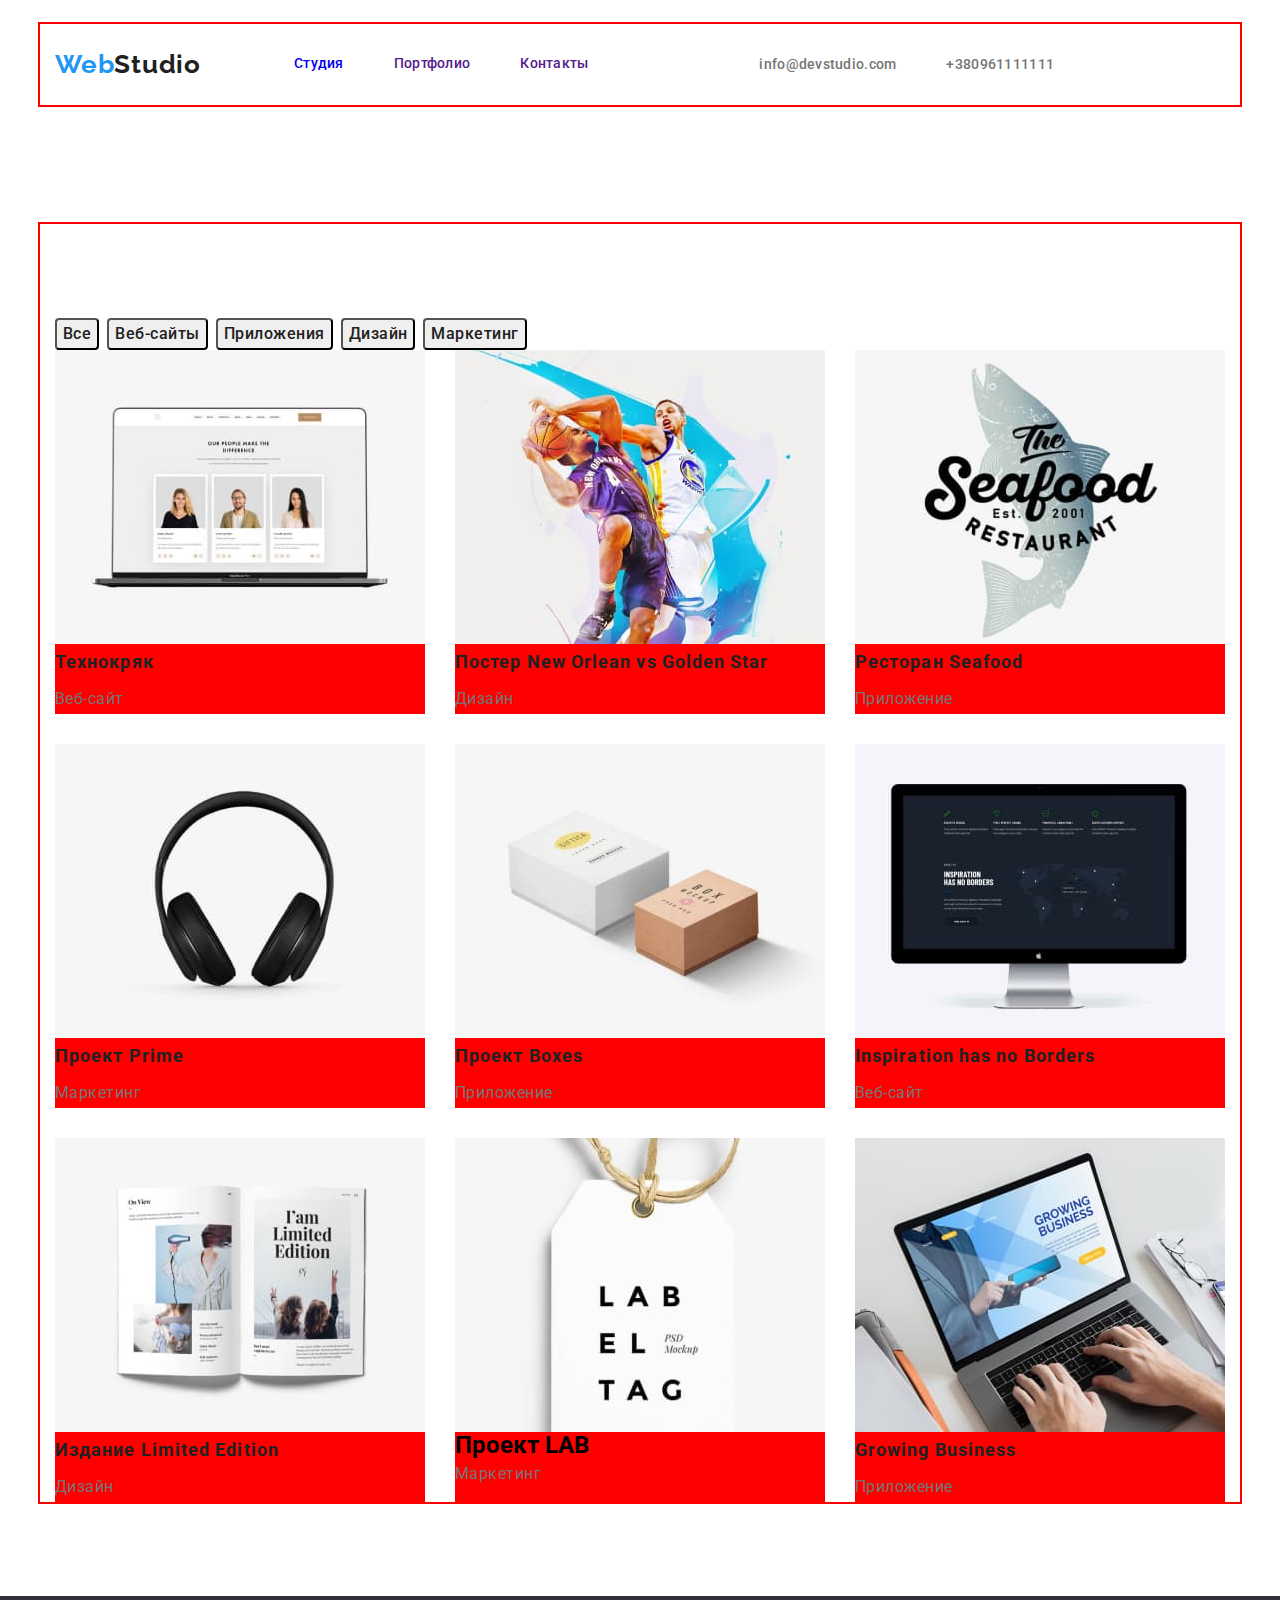
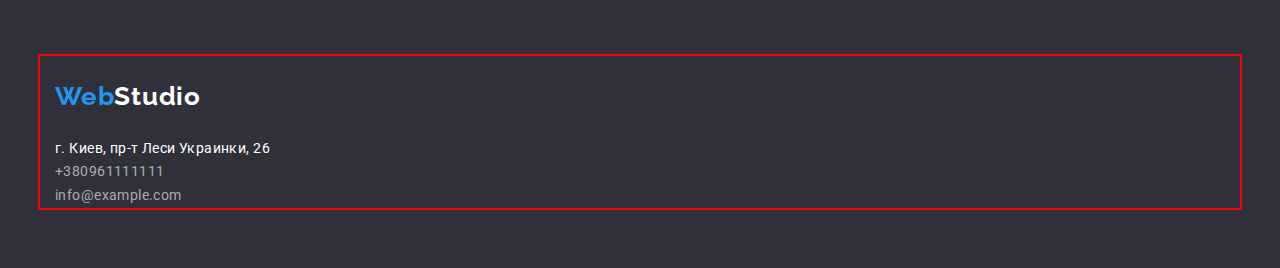
==== commit 1c5301b3: "/" ====
--- a/portfolio.html
+++ b/portfolio.html
@@ -42,7 +42,7 @@
                 <li><button type="button" class="navigation-btn">Дизайн</button></li>
                 <li><button type="button" class="navigation-btn">Маркетинг</button></li>
             </ul>
-         <ul class="list">
+         <ul class="list nav-list">
                 <li class="navigation-item">
                     <img
                     src="./image2/img1.jpg"
--- a/css/styles.css
+++ b/css/styles.css
@@ -60,7 +60,6 @@
 
 img{
   display: block;
-
 }
 
 /* ---------------------------HEADER-----------------------------*/
@@ -192,6 +191,7 @@
 
   cursor: pointer;
   border-radius: 4px;
+
 }
 
 .hero-btn:hover,
@@ -207,6 +207,10 @@
   background-color: var(--section-background);
 }
 
+.section-list {
+  display: flex;
+}
+
 .section-pretitle {
   font-weight: 700;
   font-size: 14px;
@@ -226,6 +230,12 @@
   letter-spacing: 0.03em;
 
   color: var(--text-color);
+
+  margin-bottom: 94px;
+}
+
+.section-item {
+  width: 270px;
 }
 
 .section-title {
@@ -236,6 +246,8 @@
   letter-spacing: 0.03em;
 
   color: var(--main-color);
+
+  margin-bottom: 50px;
 }
 
 /*------------------------Content---------------*/
@@ -254,7 +266,20 @@
   letter-spacing: 0.03em;
 
   color: var(--content-title);
-  
+
+  margin-bottom: 50px;
+}
+
+.content-list {
+  display: flex;
+}
+
+.content-item {
+  width: 270px;
+}
+
+.content-item:not(:last-child) {
+  margin-right: 30px;
 }
 
 .content-after-title {
@@ -344,13 +369,35 @@
   color: var(--footer-color-logo);
 }
 
+.nav-list {
+  display: flex;
+  flex-wrap: wrap;
+}
+
+.navigation-item {
+  width: 370px;
+  background-color: red;
+  margin-right: 30px;
+  margin-bottom: 30px;
+}
+
+.navigation-item:nth-child(3n) {
+  margin-right: 0;
+}
+
+.navigation-item:nth-last-child(-n + 3) {
+  margin-bottom: 0;
+}
 
 .navigation-title {
   font-weight: 700;
   font-size: 18px;
   line-height: 2.00; 
   letter-spacing: 0.06em;
-  color: var(--main-color);
+
+  color: var(--main-color);
+
+  margin-bottom: 4px;
 }
 
 .navigation-text {
@@ -358,6 +405,7 @@
   font-size: 16px;
   line-height: 1.87;
   letter-spacing: 0.03em;
+
   color: var(--text-color);
 }
 
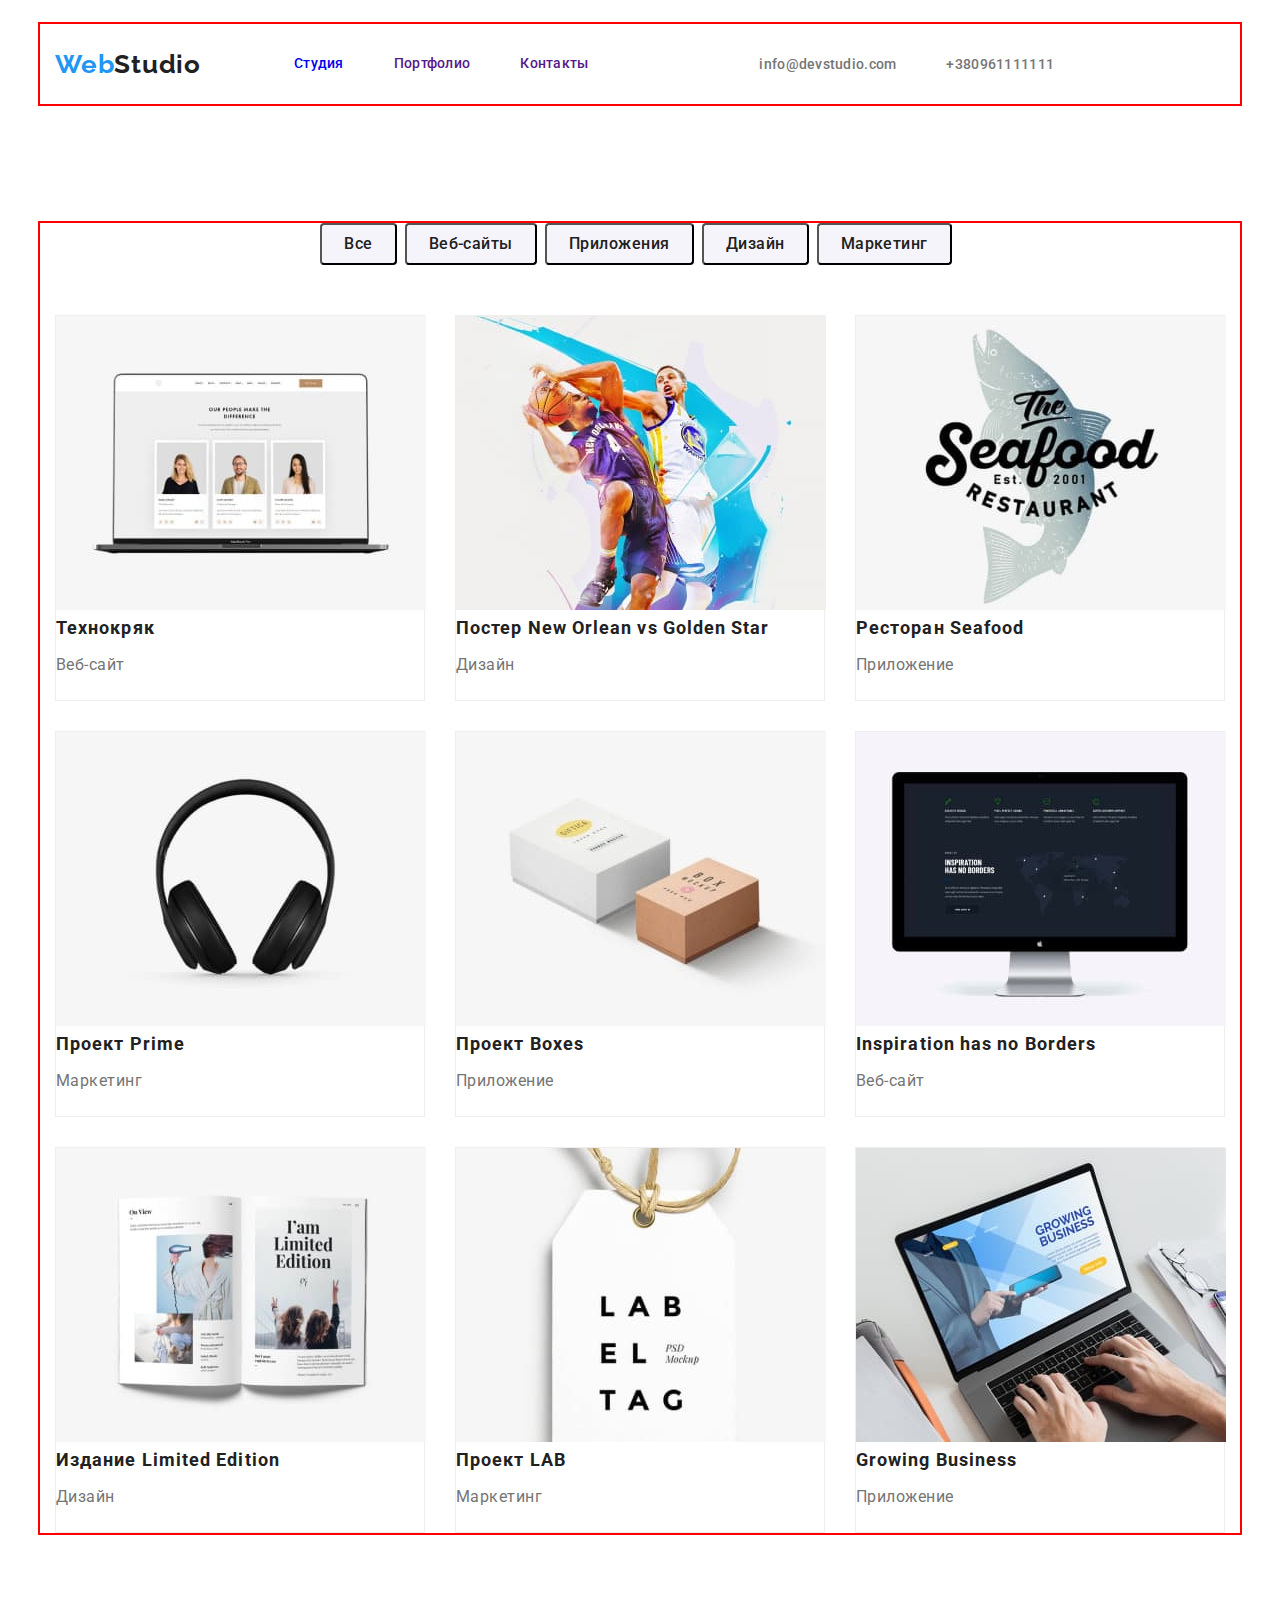
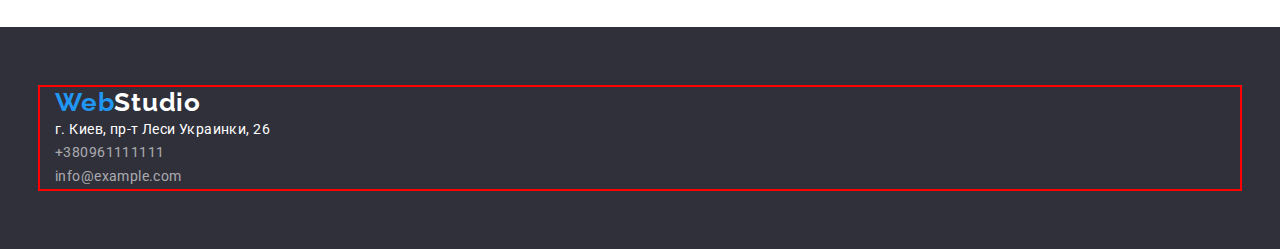
==== commit d37d06f1: "21/01" ====
--- a/portfolio.html
+++ b/portfolio.html
@@ -120,7 +120,7 @@
                     width="370"
                     height="294"
                     />
-                    <h2>Проект LAB</h2>
+                    <h2 class="navigation-title">Проект LAB</h2>
                     <p class="navigation-text">Маркетинг</p>
                 </li>
                 <li class="navigation-item">
--- a/css/styles.css
+++ b/css/styles.css
@@ -9,6 +9,7 @@
   --background-content:#F5F4FA;
   --footer-color-logo: #FFFFFF;
   --header-boder-color: #ECECEC;
+  --border-color:  #EEEEEE;
 }
   
 
@@ -83,7 +84,6 @@
 
 
 .logo {
-  padding: 25px 0;
   display: inline-block;
   
   font-family: Raleway;
@@ -162,6 +162,7 @@
   padding-bottom: 200px;
   background-color: var(--background-hero);
 
+  text-align: center;
 }
 
 
@@ -169,10 +170,10 @@
   font-weight: 900;
   font-size: 44px;
   line-height: 1.36;
-  text-align: center;
   letter-spacing: 0.06em;
   text-transform: uppercase;
 
+  width: 696px;
   margin-bottom: 30px;
   
   color: var(--color-title);
@@ -191,6 +192,8 @@
 
   cursor: pointer;
   border-radius: 4px;
+
+  padding: 10px 32px;
 
 }
 
@@ -315,6 +318,10 @@
   color:var(--footer-color-logo);
 }
 
+.logo-fotter {
+  margin-bottom: 20px;
+}
+
 .footer-address {
   font-family: Roboto;
   font-style: normal;
@@ -322,7 +329,10 @@
   font-size: 14px;
   line-height: 1.71;
   letter-spacing: 0.03em;
+
   color: var(--color-title);
+
+  margin-bottom: 9px;
 
 }
 
@@ -336,6 +346,9 @@
   color: rgba(255, 255, 255, 0.6);
 }
 
+.footer-tel {
+  margin-bottom: 9px;
+}
 /*--------------------Navigation----------------*/
 
 .navigation {
@@ -345,6 +358,7 @@
 
 .navigation-list {
   display: flex;
+  justify-content: center;
 }
 
 
@@ -354,14 +368,22 @@
   line-height: 1.62;
   text-align: center;
   letter-spacing: 0.03em; 
-  color: var(--main-color);
-  
+
+  color: var(--main-color);
+  background-color: var(--background-content);
+  border-radius: 4px;
 
   cursor: pointer;
-  border-radius: 4px;
-  margin-top: 94px;
+
+  padding: 6px 22px;
   margin-right: 8px;
-}
+  margin-bottom: 50px;
+}
+
+.navigation-btn:not(:last-child) {
+  margin-right: 8px;
+}
+
 
 .navigation-btn:hover,
 .navigation-btn:focus {
@@ -376,9 +398,10 @@
 
 .navigation-item {
   width: 370px;
-  background-color: red;
   margin-right: 30px;
   margin-bottom: 30px;
+
+  border: 1px solid var(--border-color);
 }
 
 .navigation-item:nth-child(3n) {
@@ -407,11 +430,13 @@
   letter-spacing: 0.03em;
 
   color: var(--text-color);
-}
-
-
-
-
-
-
-
+
+  margin-bottom: 20px;
+}
+
+
+
+
+
+
+
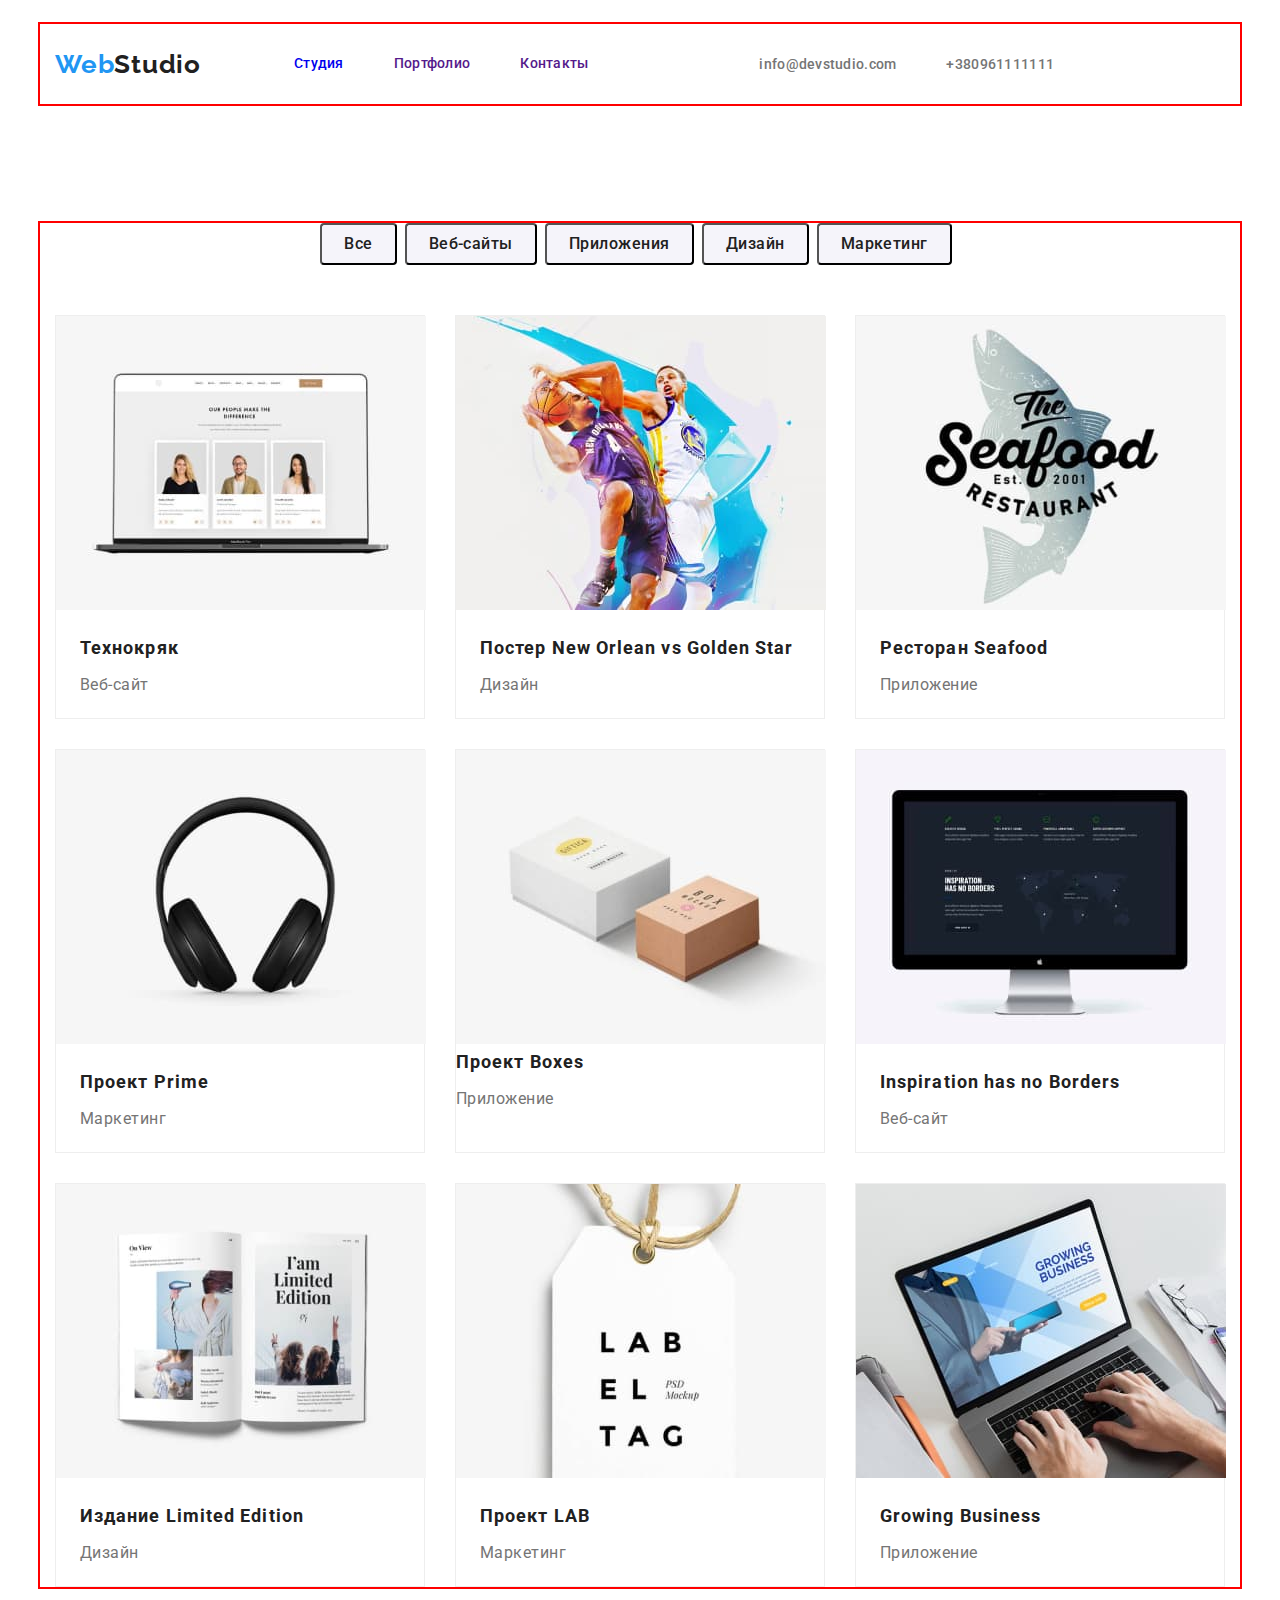
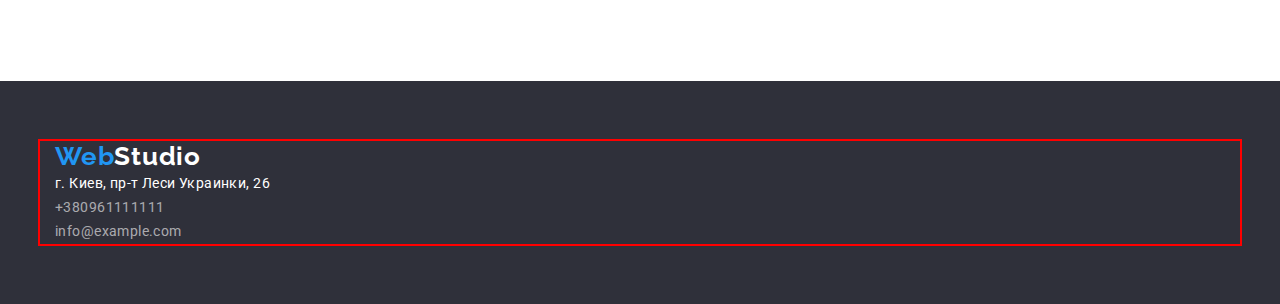
==== commit 01a2dfb2: "22" ====
--- a/portfolio.html
+++ b/portfolio.html
@@ -50,8 +50,10 @@
                     width="370"
                     height="294"
                     />
+                <div class="nav-text">
                     <h2 class="navigation-title">Технокряк</h2>
                     <p class="navigation-text">Веб-сайт</p>
+                </div>
                 </li>
                 <li class="navigation-item">
                     <img
@@ -60,8 +62,10 @@
                     width=370"
                     height="294"
                     />
+                <div class="nav-text">
                     <h2 class="navigation-title" lang="en"> Постер New Orlean vs Golden Star</h2>
                     <p class="navigation-text">Дизайн</p>
+                </div>
                 </li>
                 <li class="navigation-item">
                     <img
@@ -70,8 +74,10 @@
                     width="370"
                     height="294"
                     />
+                <div class="nav-text">
                     <h2 class="navigation-title">Ресторан Seafood</h2>
                     <p class="navigation-text">Приложение</p>
+                </div>
                 </li>
                 <li class="navigation-item">
                     <img
@@ -80,8 +86,10 @@
                     width="370"
                     height="294"
                     />
+                <div class="nav-text">
                     <h2 class="navigation-title">Проект Prime</h2>
                     <p class="navigation-text">Маркетинг</p>
+                </div>
                 </li>
                 <li class="navigation-item">
                     <img
@@ -100,8 +108,10 @@
                     width="370"
                     height="294"
                     />
+                <div class="nav-text">
                     <h2 class="navigation-title" lang="en">Inspiration has no Borders</h2>
                     <p class="navigation-text">Веб-сайт</p>
+                </div>
                 </li>
                 <li class="navigation-item">
                     <img
@@ -110,8 +120,10 @@
                     width="370"
                     height="294"
                     />
+                <div class="nav-text">
                     <h2 class="navigation-title">Издание Limited Edition</h2>
                     <p class="navigation-text">Дизайн</p>
+                </div>
                 </li>
                 <li class="navigation-item">
                     <img
@@ -120,8 +132,10 @@
                     width="370"
                     height="294"
                     />
+                <div class="nav-text">
                     <h2 class="navigation-title">Проект LAB</h2>
                     <p class="navigation-text">Маркетинг</p>
+                </div>
                 </li>
                 <li class="navigation-item">
                     <img
@@ -130,8 +144,10 @@
                     width="370"
                     height="294"
                     />
+                <div class="nav-text">
                     <h2 class="navigation-title" lang="en">Growing Business</h2>
                     <p class="navigation-text">Приложение</p>
+                </div>
                 </li>
             </ul>
         </div>
--- a/css/styles.css
+++ b/css/styles.css
@@ -174,6 +174,8 @@
   text-transform: uppercase;
 
   width: 696px;
+ 
+  margin: auto;
   margin-bottom: 30px;
   
   color: var(--color-title);
@@ -278,11 +280,19 @@
 }
 
 .content-item {
+  height: 368px;
   width: 270px;
+  border-radius: 0px 0px 4px 4px;
+  background-color: var(--background-header);
+  
 }
 
 .content-item:not(:last-child) {
   margin-right: 30px;
+}
+
+.content-text {
+  padding: 30px;
 }
 
 .content-after-title {
@@ -397,6 +407,7 @@
 }
 
 .navigation-item {
+  height: 404px;
   width: 370px;
   margin-right: 30px;
   margin-bottom: 30px;
@@ -410,6 +421,11 @@
 
 .navigation-item:nth-last-child(-n + 3) {
   margin-bottom: 0;
+}
+
+.nav-text {
+  padding: 20px 24px;
+
 }
 
 .navigation-title {
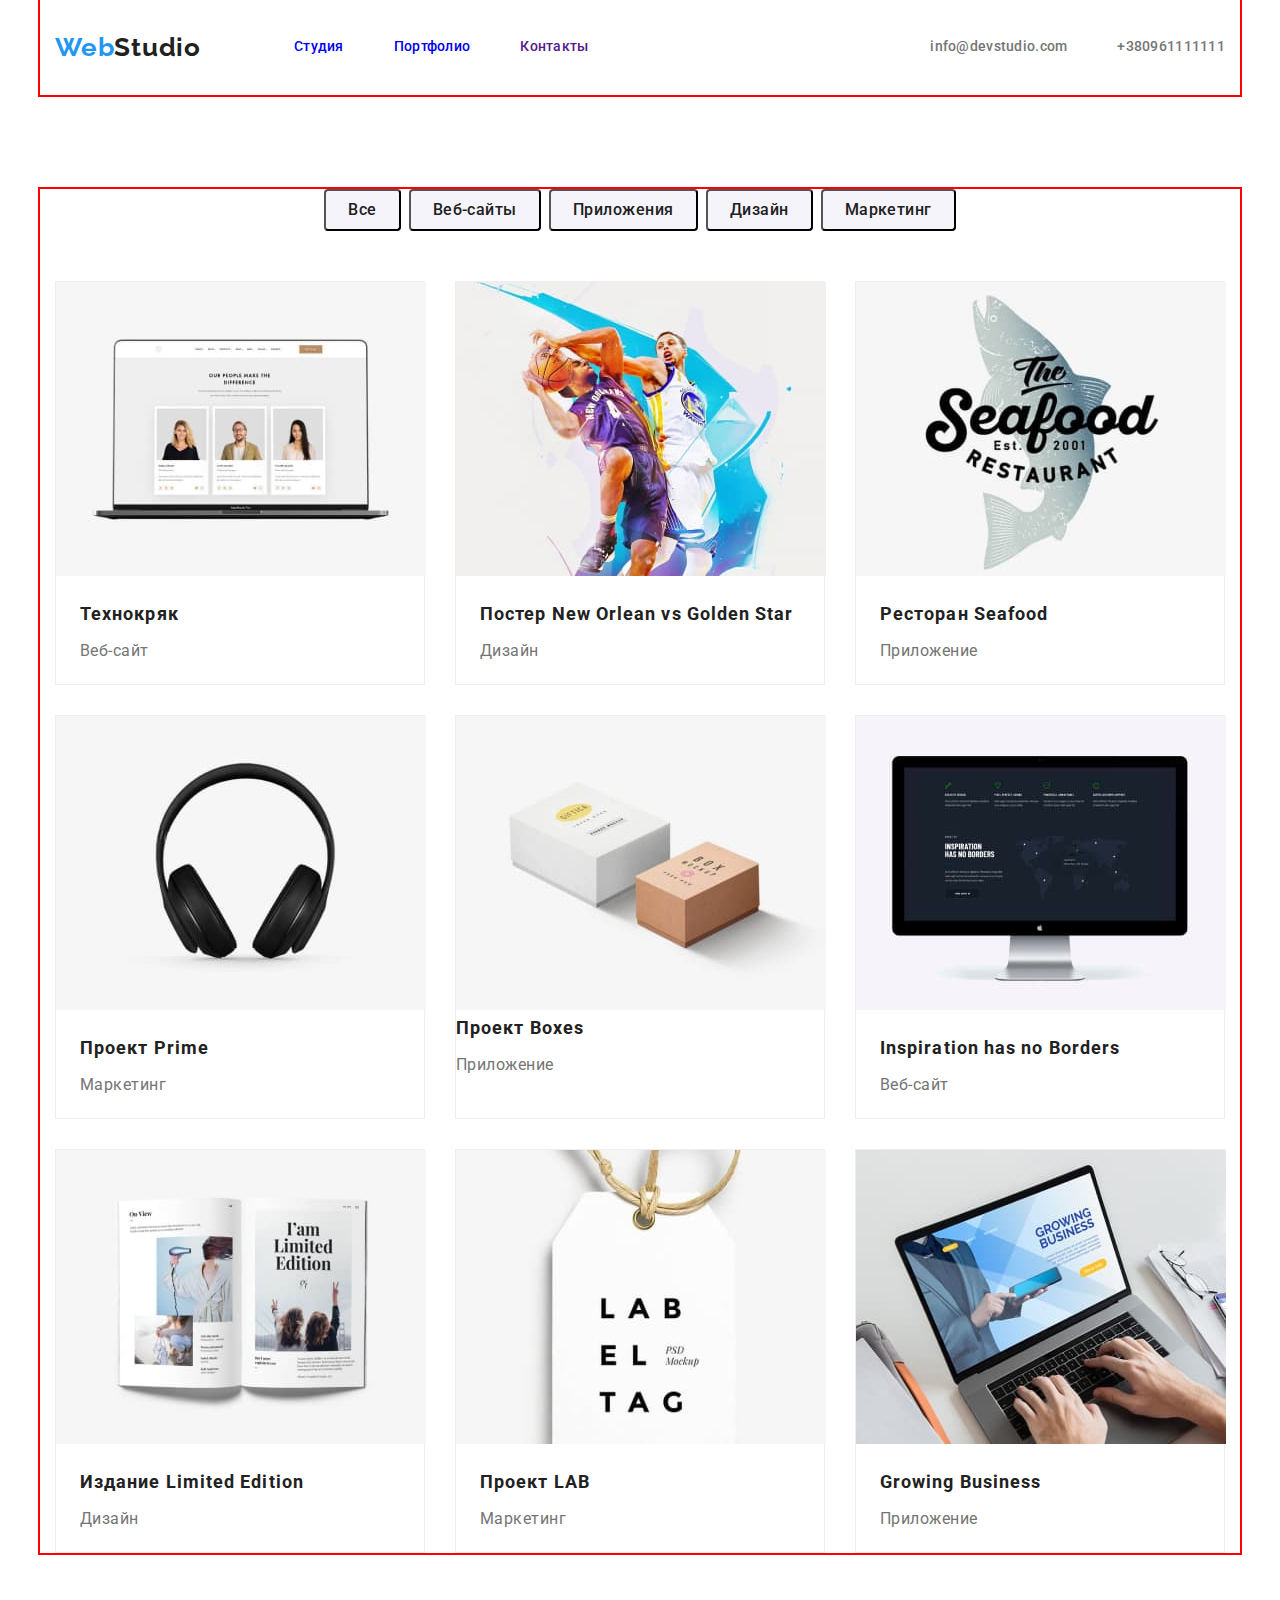
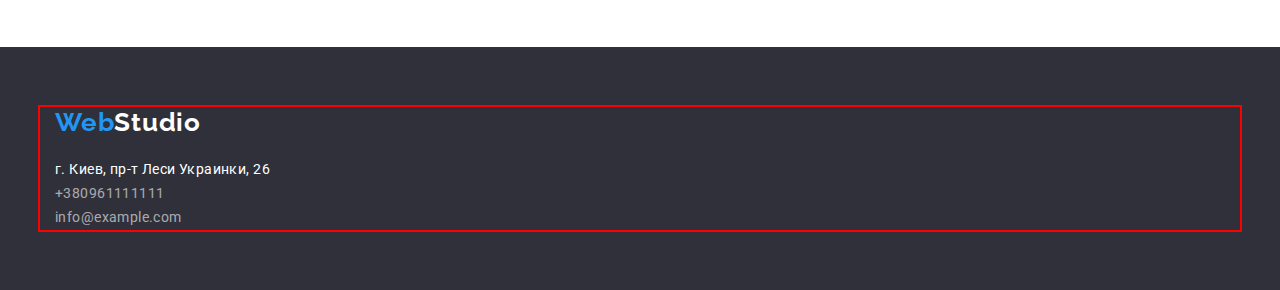
==== commit 4e6b3b93: "25.01" ====
--- a/portfolio.html
+++ b/portfolio.html
@@ -17,30 +17,30 @@
 <body>
     <header class="header">
         <div class="container header-container">
-        <a href="" class="logo link">Web<span class="logo-dark">Studio</span></a>
-         <nav class="header-nav">
-         <ul class="list header-list">
-             <li class="header-item"><a class="link header-link" href="./index.html">Студия</a></li>
-             <li class="header-item"><a class="link header-link" href="">Портфолио</a></li>
-             <li class="header-item"><a class="link header-link" href="">Контакты</a></li>
-         </ul>
-     </nav>
-     <ul class="list header-contact"> 
-         <li><a class="link header-mail" href="mailto:info@devstudio.com">info@devstudio.com</a></li>
-         <li><a class="link header-tel" href="tel:+380961111111">+380961111111</a></li>
-     </ul>
-    </div>
-     </header>
+       <a href="" class="link logo-header">Web<span class="logo-dark">Studio</span></a>
+        <nav class="header-nav">
+        <ul class="list header-list">
+            <li class="header-item"><a class="link header-link" href="./index.html">Студия</a></li>
+            <li class="header-item"><a class="link header-link" href="./portfolio.html">Портфолио</a></li>
+            <li class="header-item"><a class="link header-link" href="">Контакты</a></li>
+        </ul>
+    </nav>
+    <ul class="list header-contact"> 
+        <li class=" header-item"><a class="link header-mail" href="mailto:info@devstudio.com">info@devstudio.com</a></li>
+        <li class="header-item"><a class="link header-tel" href="tel:+380961111111">+380961111111</a></li>
+    </ul>
+        </div>
+    </header>
     <main>
         <section class="navigation">
             <div class="container">
             <h2 class="visually-hidden">Заголовок-второй</h2>
             <ul class="list navigation-list">
-                <li><button type="button" class="navigation-btn">Все</button></li>
-                <li><button type="button" class="navigation-btn">Веб-сайты</button></li>
-                <li><button type="button" class="navigation-btn">Приложения</button></li>
-                <li><button type="button" class="navigation-btn">Дизайн</button></li>
-                <li><button type="button" class="navigation-btn">Маркетинг</button></li>
+                <li class="btn-item"><button type="button" class="navigation-btn">Все</button></li>
+                <li class="btn-item"><button type="button" class="navigation-btn">Веб-сайты</button></li>
+                <li class="btn-item"><button type="button" class="navigation-btn">Приложения</button></li>
+                <li class="btn-item"><button type="button" class="navigation-btn">Дизайн</button></li>
+                <li class="btn-item"><button type="button" class="navigation-btn">Маркетинг</button></li>
             </ul>
          <ul class="list nav-list">
                 <li class="navigation-item">
@@ -152,18 +152,18 @@
             </ul>
         </div>
         </section>
-        <section class="footer">
-            <div class="container">
-            <a href="" class="logo link">Web<span class="logo-white">Studio</span></a>
+    </main>
+    <footer class="footer">
+        <div class="container">
+            <a href="" class="link logo-footer">Web<span class="logo-white">Studio</span></a>
             <address>
-                <ul class="list">
+                <ul class="list footer-list">
                     <li><a class="link footer-address" href="https://goo.gl/maps/i7HhmgkpNzpsG96B9" target="_blank" rel="noopener noreferrer">г. Киев, пр-т Леси Украинки, 26</a></li>
                     <li><a class="link footer-tel" href="tel:+380961111111">+380961111111</a></li>
                     <li><a class="link footer-link" href="mailto:info@example.com">info@example.com</a></li>
                 </ul>
             </address>
-        </div>
-        </section>
-    </main>
+            </div>
+    </footer>
 </body>
 </html>--- a/css/styles.css
+++ b/css/styles.css
@@ -67,8 +67,6 @@
 
 .header {
   background-color: var(--header-background);
-  padding-top: 24px;
-  padding-bottom: 25px;
 
   border: 1px solid var(--header-background);
 }
@@ -83,7 +81,7 @@
 }
 
 
-.logo {
+.logo-header {
   display: inline-block;
   
   font-family: Raleway;
@@ -95,6 +93,7 @@
   color: var(--color-hover);
 
   margin-right: 93px;
+  padding: 32px 0;
 }
 
 .logo-dark {
@@ -102,7 +101,7 @@
 }
 
 .header-item {
-  padding: 32px 0;
+ 
   font-weight: 500;
   font-size: 14px;
   line-height: 1.14;
@@ -122,7 +121,7 @@
 
 .header-contact {
   display: flex;
-  margin: auto;
+  margin-left: auto;
 }
 
 .header-mail {
@@ -133,7 +132,6 @@
 
   color: var(--text-color);
 
-  margin-right: 50px;
 }
 
 .header-tel {
@@ -194,6 +192,7 @@
 
   cursor: pointer;
   border-radius: 4px;
+  
 
   padding: 10px 32px;
 
@@ -235,15 +234,29 @@
   letter-spacing: 0.03em;
 
   color: var(--text-color);
-
-  margin-bottom: 94px;
-}
+}
+
+
 
 .section-item {
   width: 270px;
 }
 
-.section-title {
+
+/*----WORK---*/
+.work {
+  padding-top: 94px;
+  padding-bottom: 94px;
+}
+
+.work-list {
+  display: flex;
+}
+.work-item:not(:last-child) {
+  margin-right: 30px;
+}
+
+.work-title {
   font-weight: 700;
   font-size: 36px;
   line-height: 42px;
@@ -292,7 +305,7 @@
 }
 
 .content-text {
-  padding: 30px;
+  padding: 30px 0;
 }
 
 .content-after-title {
@@ -324,12 +337,27 @@
   background-color: var(--background-hero);
 }
 
+
 .logo-white {
   color:var(--footer-color-logo);
 }
 
-.logo-fotter {
-  margin-bottom: 20px;
+.logo-footer {
+  display: inline-block;
+  
+  font-family: Raleway;
+  font-weight: 700;
+  font-size: 26px;
+  line-height: 1.19;
+  letter-spacing: 0.03em;
+
+  color: var(--color-hover);
+  
+  padding-bottom: 20px;
+}
+
+.footer-list:not(:last-child) {
+  padding-bottom: 9px;
 }
 
 .footer-address {
@@ -369,8 +397,12 @@
 .navigation-list {
   display: flex;
   justify-content: center;
-}
-
+  margin-bottom: 50px;
+}
+
+.btn-item:not(:last-child) {
+  margin-right: 8px;
+}
 
 .navigation-btn {
   font-weight: 500;
@@ -386,8 +418,6 @@
   cursor: pointer;
 
   padding: 6px 22px;
-  margin-right: 8px;
-  margin-bottom: 50px;
 }
 
 .navigation-btn:not(:last-child) {
@@ -446,13 +476,11 @@
   letter-spacing: 0.03em;
 
   color: var(--text-color);
-
-  margin-bottom: 20px;
-}
-
-
-
-
-
-
-
+}
+
+
+
+
+
+
+
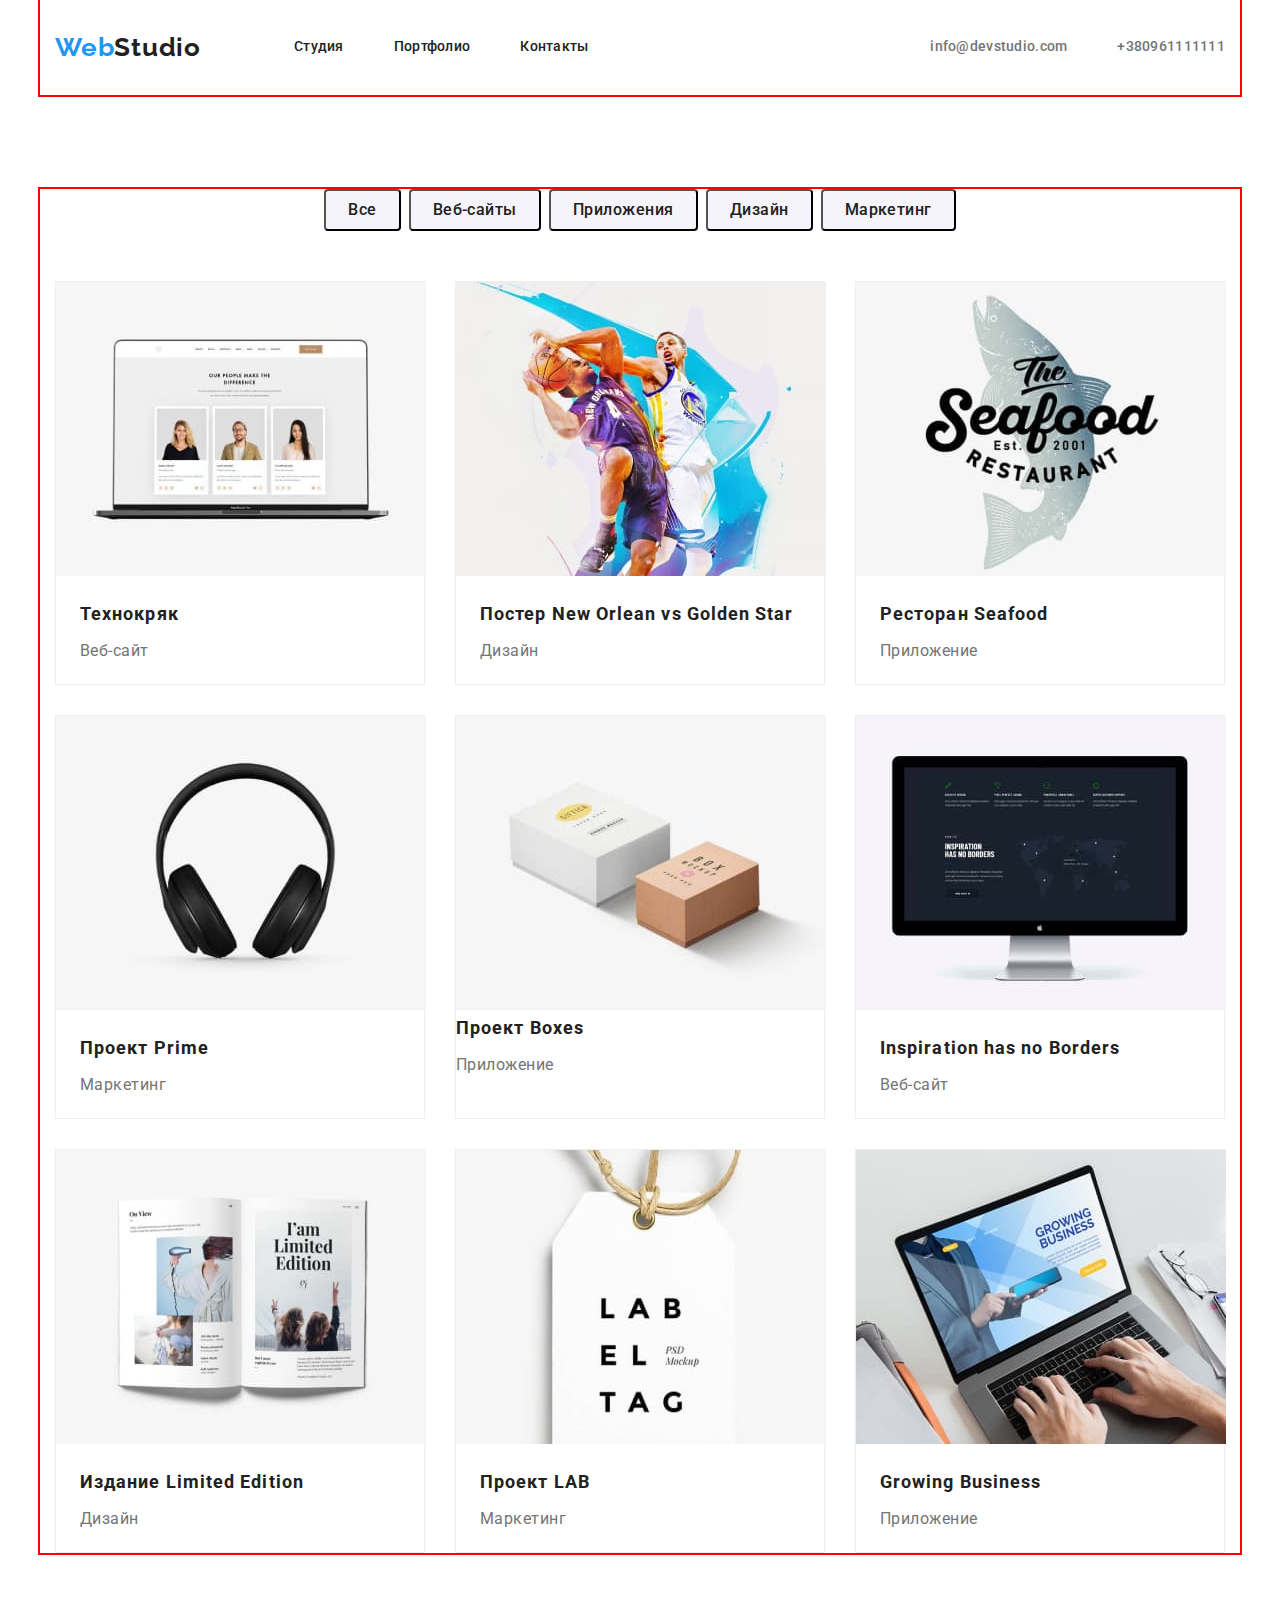
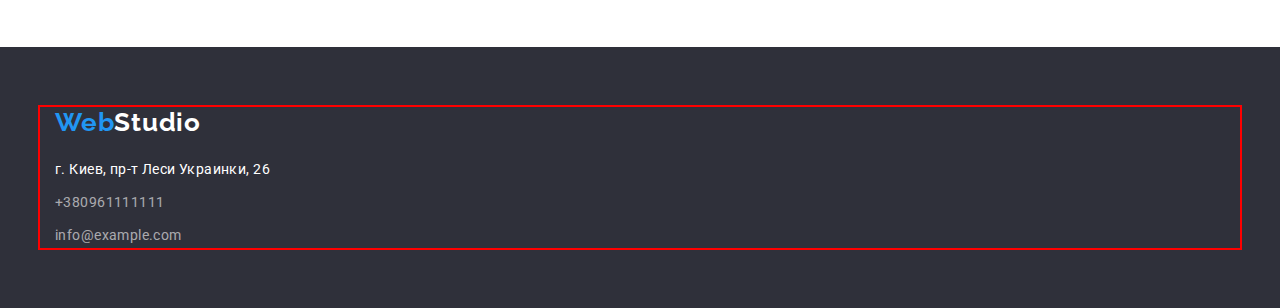
==== commit 34dcdb9c: "27/01" ====
--- a/portfolio.html
+++ b/portfolio.html
@@ -158,9 +158,9 @@
             <a href="" class="link logo-footer">Web<span class="logo-white">Studio</span></a>
             <address>
                 <ul class="list footer-list">
-                    <li><a class="link footer-address" href="https://goo.gl/maps/i7HhmgkpNzpsG96B9" target="_blank" rel="noopener noreferrer">г. Киев, пр-т Леси Украинки, 26</a></li>
-                    <li><a class="link footer-tel" href="tel:+380961111111">+380961111111</a></li>
-                    <li><a class="link footer-link" href="mailto:info@example.com">info@example.com</a></li>
+                    <li class="footer-item"><a class="link footer-address" href="https://goo.gl/maps/i7HhmgkpNzpsG96B9" target="_blank" rel="noopener noreferrer">г. Киев, пр-т Леси Украинки, 26</a></li>
+                    <li class="footer-item"><a class="link footer-tel" href="tel:+380961111111">+380961111111</a></li>
+                    <li class="footer-item"><a class="link footer-link" href="mailto:info@example.com">info@example.com</a></li>
                 </ul>
             </address>
             </div>
--- a/css/styles.css
+++ b/css/styles.css
@@ -114,6 +114,10 @@
   margin-right: 50px;
 }
 
+.header-link {
+  color: var(--main-color);
+}
+
 .header-link:hover,
 .header-link:focus {
   color: var(--color-hover);
@@ -213,6 +217,7 @@
 
 .section-list {
   display: flex;
+  justify-content: space-between;
 }
 
 .section-pretitle {
@@ -240,6 +245,7 @@
 
 .section-item {
   width: 270px;
+  justify-content: center;
 }
 
 
@@ -356,9 +362,10 @@
   padding-bottom: 20px;
 }
 
-.footer-list:not(:last-child) {
+.footer-item:not(:last-child) {
   padding-bottom: 9px;
 }
+
 
 .footer-address {
   font-family: Roboto;
